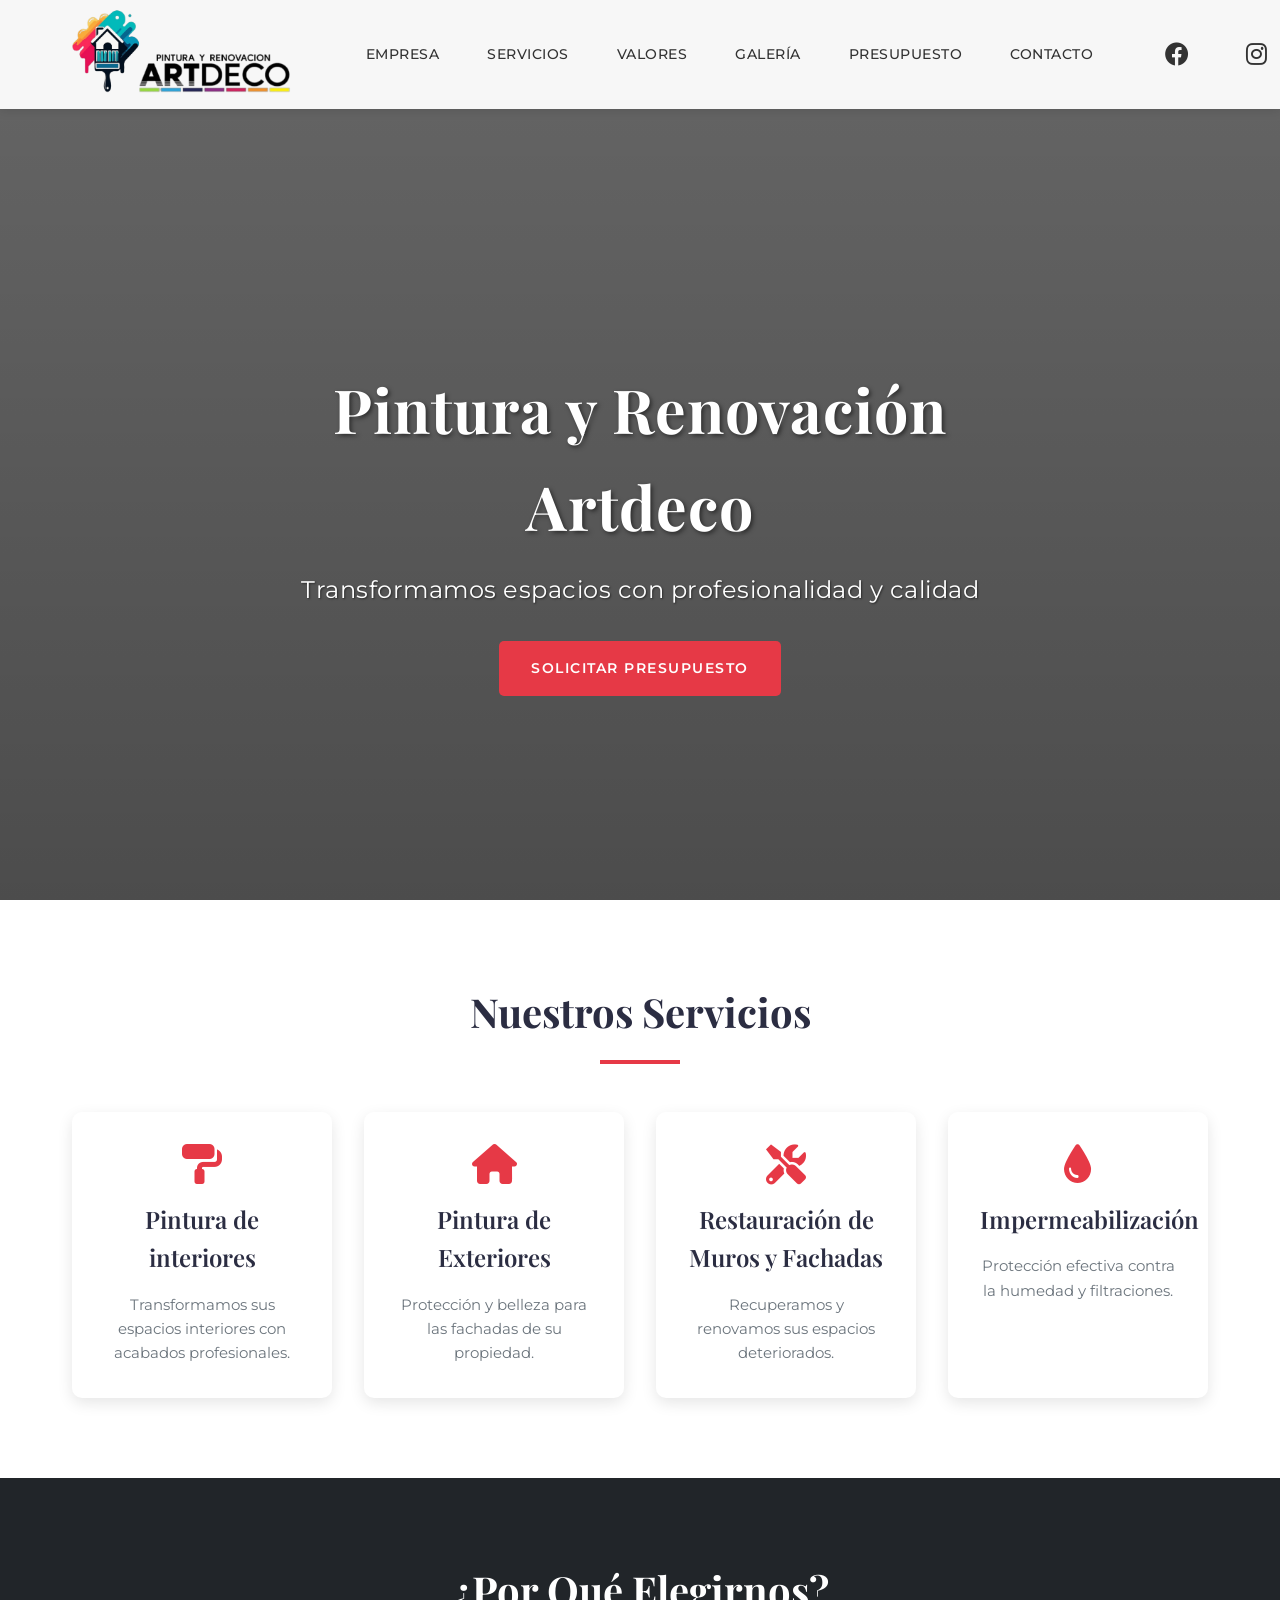
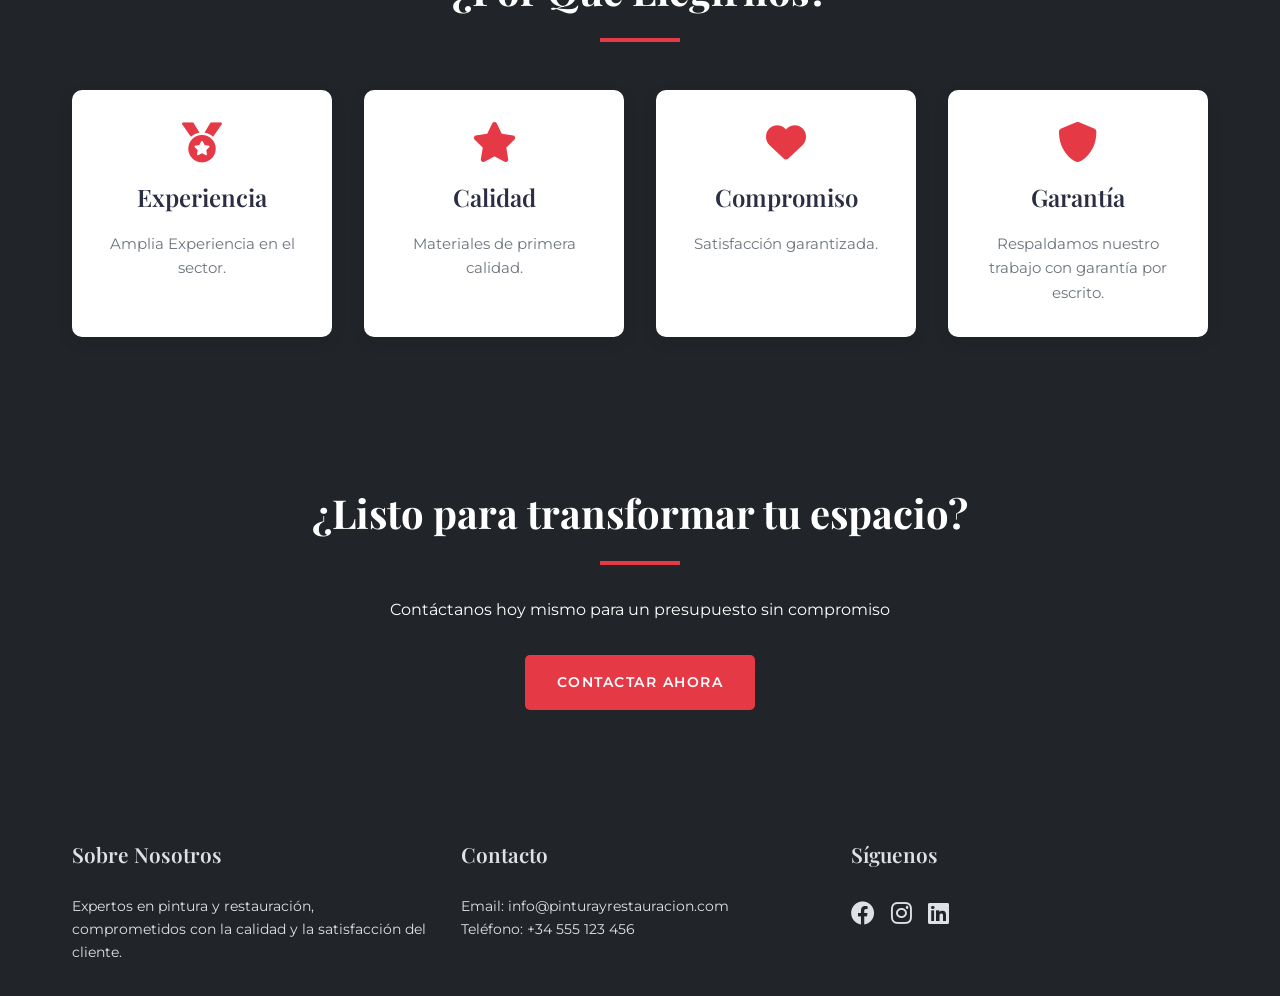
==== public_html/index.html @ fb96f752 "Add files via upload" ====
<!DOCTYPE html>
<html lang="es">
<head>
    <meta charset="UTF-8">
    <meta name="viewport" content="width=device-width, initial-scale=1.0">
    <meta name="description" content="Artdeco Servicios profesionales de pintura y restauración en La Palma. Expertos en pintura interior, exterior y restauración de madera.">
    <title>Pintura y Renovación Artdeco | Principal</title>
    
    <!-- Importación optimizada de fuentes -->
    <style>
        @import url('https://fonts.googleapis.com/css2?family=Montserrat:wght@400;500;600;700&display=swap');
        @import url('https://fonts.googleapis.com/css2?family=Playfair+Display:wght@400;500;600;700&display=swap');
    </style>
    
    <!-- Font Awesome y AOS -->
    <link rel="stylesheet" href="https://cdnjs.cloudflare.com/ajax/libs/font-awesome/6.0.0/css/all.min.css">
    <link href="https://unpkg.com/aos@2.3.1/dist/aos.css" rel="stylesheet">

    <style>
        :root {
            --primary-color: #1a4567;
            --secondary-color: #e63946;
            --accent-color: #2a9d8f;
            --text-light: #ffffff;
            --text-dark: #2b2d42;
            --text-medium: #6c757d;
            --background-light: #f8f9fa;
            --background-dark: #212529;
            --nav-text: #333333;
            --nav-text-hover: #e63946;
            --footer-text: #dee2e6;
            --transition: all 0.3s ease;
            --font-heading: 'Playfair Display', serif;
            --font-body: 'Montserrat', sans-serif;
        }

        * {
            margin: 0;
            padding: 0;
            box-sizing: border-box;
        }

        body {
            font-family: var(--font-body);
            line-height: 1.6;
            color: var(--text-dark);
            overflow-x: hidden;
        }

        /* Header y Navigation */
        .hero {
            position: relative;
            height: 100vh;
            overflow: hidden;
        }

        .hero-video {
            position: absolute;
            top: 0;
            left: 0;
            width: 100%;
            height: 100%;
            z-index: 1;
        }

        .hero-video video {
            width: 100%;
            height: 100%;
            object-fit: cover;
            object-position: center;
            transform: scale(1.02);
        }

        .hero-overlay {
            position: absolute;
            top: 0;
            left: 0;
            width: 100%;
            height: 100%;
            background: linear-gradient(rgba(0, 0, 0, 0.6), rgba(0, 0, 0, 0.7));
            z-index: 2;
        }

        .main-nav {
            position: fixed;
            top: 0;
            left: 0;
            width: 100%;
            z-index: 1000;
            background: rgba(255, 255, 255, 0.95);
            box-shadow: 0 2px 10px rgba(0, 0, 0, 0.1);
            padding: 0.5rem 0;
            backdrop-filter: blur(10px);
            -webkit-backdrop-filter: blur(10px);
            transition: transform 0.3s ease-in-out;
            will-change: transform;
        }

        .nav-hidden {
            transform: translateY(-100%);
        }
        
        .nav-links {
    max-width: 1200px;
    margin: 0 auto;
    display: flex;
    align-items: center;
    justify-content: space-between;
    padding: 0 2rem;
}

        .logo {
            margin-right: 3rem;
        }

        .logo img {
            height: 85px;
            width: auto;
            transition: var(--transition);
        }

        .nav-menu {
    display: flex;
    align-items: center;
    margin: 0 auto; /* Esto centrará el menú */
}

.main-nav .nav-links .nav-social-icons {
    display: flex;
    gap: 1.5rem;
    margin-left: 2rem;
}

.main-nav .nav-links .nav-social-icons a {
    color: var(--nav-text);
    font-size: 24px !important; /* Forzamos el tamaño con !important */
    transition: var(--transition);
    display: flex;
    align-items: center;
    justify-content: center;
    padding: 0.5rem;
}

.main-nav .nav-links .nav-social-icons a i {
    font-size: 24px !important; /* Aplicamos el tamaño directamente al ícono */
}

.main-nav .nav-links .nav-social-icons a:hover {
    color: var(--secondary-color);
    transform: translateY(-2px);
}

        .nav-links a:not(.logo) {
            font-family: var(--font-body);
            color: var(--nav-text);
            text-decoration: none;
            padding: 0.5rem 1rem;
            margin: 0 0.5rem;
            font-weight: 500;
            transition: var(--transition);
            letter-spacing: 0.5px;
            text-transform: uppercase;
            font-size: 0.9rem;
        }

        .nav-links a:not(.logo):hover {
            color: var(--nav-text-hover);
            transform: translateY(-2px);
        }

        /* Hamburger Menu Styles */
        .hamburger {
            display: none;
            cursor: pointer;
            background: none;
            border: none;
            padding: 0.5rem;
            z-index: 1001;
        }

        .hamburger-line {
            display: block;
            width: 25px;
            height: 3px;
            margin: 5px auto;
            background-color: var(--nav-text);
            transition: var(--transition);
        }
        
        /* Hero Content */
        .hero-content {
            position: relative;
            z-index: 3;
            color: var(--text-light);
            text-align: center;
            padding-top: 40vh;
            max-width: 800px;
            margin: 0 auto;
        }
        
        .hero-content h1 {
            font-family: var(--font-heading);
            font-size: 3.8rem;
            margin-bottom: 1rem;
            font-weight: 700;
            text-shadow: 2px 2px 4px rgba(0, 0, 0, 0.5);
            letter-spacing: 1px;
        }

        .hero-content p {
            font-family: var(--font-body);
            font-size: 1.5rem;
            margin-bottom: 2rem;
            text-shadow: 1px 1px 2px rgba(0, 0, 0, 0.5);
            letter-spacing: 0.5px;
            font-weight: 400;
        }

        /* Secciones Generales */
        section {
            padding: 5rem 0;
        }

        .section-container {
            max-width: 1200px;
            margin: 0 auto;
            padding: 0 2rem;
        }

        h2 {
            font-family: var(--font-heading);
            font-size: 2.5rem;
            text-align: center;
            margin-bottom: 3rem;
            color: var(--text-dark);
            position: relative;
        }

        h2::after {
            content: '';
            display: block;
            width: 80px;
            height: 4px;
            background: var(--secondary-color);
            margin: 1rem auto;
        }

        /* Servicios y Cards */
        .servicios-grid {
            display: grid;
            grid-template-columns: repeat(auto-fit, minmax(250px, 1fr));
            gap: 2rem;
            margin: 0 auto;
        }

        .servicio-card {
            background: white;
            padding: 2rem;
            border-radius: 10px;
            box-shadow: 0 5px 15px rgba(0, 0, 0, 0.1);
            transition: var(--transition);
            text-align: center;
        }

        .servicio-card:hover {
            transform: translateY(-5px);
            box-shadow: 0 8px 20px rgba(0, 0, 0, 0.15);
        }
        
        .servicio-card i {
            font-size: 2.5rem;
            color: var(--secondary-color);
            margin-bottom: 1rem;
        }

        .servicio-card h3 {
            font-family: var(--font-heading);
            font-size: 1.5rem;
            margin-bottom: 1rem;
            font-weight: 600;
        }

        .servicio-card p {
            font-family: var(--font-body);
            color: var(--text-medium);
            font-size: 0.95rem;
            line-height: 1.6;
        }

        /* Sección Por Qué Elegirnos */
        .porque-elegirnos {
            background: var(--background-dark);
            padding: 5rem 0;
        }

        .porque-elegirnos h2 {
            color: var(--text-light);
        }

        .porque-elegirnos .servicio-card {
            background: white;
            color: var(--text-dark);
        }

        /* Sección CTA */
        .cta {
            background: var(--background-dark);
            color: var(--text-light);
            padding: 4rem 0;
            text-align: center;
        }

        .cta h2,
        .cta p {
            color: var(--text-light);
            margin-bottom: 2rem;
        }

        /* Botones */
        .btn {
            font-family: var(--font-body);
            display: inline-block;
            padding: 1rem 2rem;
            border-radius: 5px;
            text-decoration: none;
            font-weight: 600;
            transition: var(--transition);
            text-transform: uppercase;
            letter-spacing: 1.5px;
            font-size: 0.9rem;
        }
        
        .btn-primary {
            background: var(--secondary-color);
            color: var(--text-light);
        }

        .btn-primary:hover {
            background: #d62828;
            transform: translateY(-2px);
        }

        /* Footer */
        footer {
            background: var(--background-dark);
            color: var(--footer-text);
            padding: 4rem 0 2rem;
        }

        .footer-grid {
            display: grid;
            grid-template-columns: repeat(auto-fit, minmax(250px, 1fr));
            gap: 2rem;
        }

        footer h3 {
            font-family: var(--font-heading);
            font-size: 1.3rem;
            font-weight: 600;
            margin-bottom: 1.5rem;
        }

        footer p {
            font-family: var(--font-body);
            font-size: 0.9rem;
        }

        .social-icons {
            display: flex;
            gap: 1rem;
        }

        .social-icons a {
            color: var(--footer-text);
            font-size: 1.5rem;
            transition: var(--transition);
        }

        .social-icons a:hover {
            color: var(--secondary-color);
            transform: translateY(-3px);
        }

        /* Media Queries */
        @media (max-width: 768px) {
            .hamburger {
                display: block;
            }




            .nav-links {
                justify-content: space-between;
                padding: 1rem 2rem;
                flex-direction: row;
            }
            
            .nav-menu {
                position: fixed;
                left: -100%;
                top: 85px;
                flex-direction: column;
                background-color: rgba(255, 255, 255, 0.95);
                width: 100%;
                text-align: center;
                transition: var(--transition);
                box-shadow: 0 2px 5px rgba(0, 0, 0, 0.1);
                padding: 1rem 0;
            }

            .nav-menu.active {
                left: 0;
            }

            .logo {
                margin: 0;
            }

            .nav-menu a {
                margin: 0.5rem 0;
                width: 100%;
                text-align: center;
                padding: 0.8rem;
            }

            /* Animación del botón hamburguesa */
            .hamburger.active .hamburger-line:nth-child(2) {
                opacity: 0;
            }

            .hamburger.active .hamburger-line:nth-child(1) {
                transform: translateY(8px) rotate(45deg);
            }

            .hamburger.active .hamburger-line:nth-child(3) {
                transform: translateY(-8px) rotate(-45deg);
            }
            
            .hero-content h1 {
                font-size: 2.8rem;
            }
            
            .hero-content p {
                font-size: 1.2rem;
            }
        }
    </style>
</head>

<body>
    <header class="hero">
            <div class="hero-video">
            <video id="heroVideo" autoplay muted playsinline>
            <source src="https://videos.pexels.com/video-files/8293503/8293503-hd_1920_1080_30fps.mp4" type="video/mp4">
        </video>
    </div>
        
        <div class="hero-overlay"></div>

        <nav class="main-nav">
    <div class="nav-links">
        <a href="/" class="logo">
            <img src="assets/img/logo.png" alt="Logo Pintura y Restauración">
        </a>
        <button class="hamburger">
            <span class="hamburger-line"></span>
            <span class="hamburger-line"></span>
            <span class="hamburger-line"></span>
        </button>
        <div class="nav-menu">
            <a href="empresa.html">Empresa</a>
            <a href="servicios.html">Servicios</a>
            <a href="valores.html">Valores</a>
            <a href="galeria.html">Galería</a>
            <a href="presupuesto.html">Presupuesto</a>
            <a href="contacto.html">Contacto</a>
        </div>
        <!-- Nuevo div para iconos sociales -->
        <div class="nav-social-icons">
            <a href="#"><i class="fab fa-facebook"></i></a>
            <a href="#"><i class="fab fa-instagram"></i></a>
            <a href="#"><i class="fab fa-linkedin"></i></a>
        </div>
    </div>
</nav>
        <div class="hero-content" data-aos="fade-up">
            <h1>Pintura y Renovación Artdeco</h1>
            <p>Transformamos espacios con profesionalidad y calidad</p>
            <a href="presupuesto.html" class="btn btn-primary">Solicitar Presupuesto</a>
        </div>
    </header>
    
    <main>
        <section class="servicios">
            <div class="section-container">
                <h2 data-aos="fade-up">Nuestros Servicios</h2>
                <div class="servicios-grid">
                    <div class="servicio-card" data-aos="fade-up">
                        <i class="fas fa-paint-roller"></i>
                        <h3>Pintura de interiores</h3>
                        <p>Transformamos sus espacios interiores con acabados profesionales.</p>
                    </div>
                    <div class="servicio-card" data-aos="fade-up" data-aos-delay="100">
                        <i class="fas fa-home"></i>
                        <h3>Pintura de Exteriores</h3>
                        <p>Protección y belleza para las fachadas de su propiedad.</p>
                    </div>
                    <div class="servicio-card" data-aos="fade-up" data-aos-delay="200">
                        <i class="fas fa-tools"></i>
                        <h3>Restauración de Muros y Fachadas</h3>
                        <p>Recuperamos y renovamos sus espacios deteriorados.</p>
                    </div>
                    <div class="servicio-card" data-aos="fade-up" data-aos-delay="300">
                        <i class="fas fa-tint"></i>
                        <h3>Impermeabilización</h3>
                        <p>Protección efectiva contra la humedad y filtraciones.</p>
                    </div>
                </div>
            </div>
        </section>

        <section class="porque-elegirnos">
            <div class="section-container">
                <h2 data-aos="fade-up">¿Por Qué Elegirnos?</h2>
                <div class="servicios-grid">
                    <div class="servicio-card" data-aos="fade-up">
                        <i class="fas fa-medal"></i>
                        <h3>Experiencia</h3>
                        <p>Amplia Experiencia en el sector.</p>
                    </div>
                    <div class="servicio-card" data-aos="fade-up" data-aos-delay="100">
                        <i class="fas fa-star"></i>
                        <h3>Calidad</h3>
                        <p>Materiales de primera calidad.</p>
                    </div>
                    <div class="servicio-card" data-aos="fade-up" data-aos-delay="200">
                        <i class="fas fa-heart"></i>
                        <h3>Compromiso</h3>
                        <p>Satisfacción garantizada.</p>
                    </div>
                    <div class="servicio-card" data-aos="fade-up" data-aos-delay="300">
                        <i class="fas fa-shield-alt"></i>
                        <h3>Garantía</h3>
                        <p>Respaldamos nuestro trabajo con garantía por escrito.</p>
                    </div>
                </div>
            </div>
        </section>
        
        <section class="cta">
            <div class="section-container">
                <h2 data-aos="fade-up">¿Listo para transformar tu espacio?</h2>
                <p data-aos="fade-up">Contáctanos hoy mismo para un presupuesto sin compromiso</p>
                <a href="contacto.html" class="btn btn-primary" data-aos="fade-up">Contactar Ahora</a>
            </div>
        </section>
    </main>

    <footer>
        <div class="section-container">
            <div class="footer-grid">
                <div>
                    <h3>Sobre Nosotros</h3>
                    <p>Expertos en pintura y restauración, comprometidos con la calidad y la satisfacción del cliente.</p>
                </div>
                <div>
                    <h3>Contacto</h3>
                    <p>Email: info@pinturayrestauracion.com</p>
                    <p>Teléfono: +34 555 123 456</p>
                </div>
                <div>
                    <h3>Síguenos</h3>
                    <div class="social-icons">
                        <a href="#"><i class="fab fa-facebook"></i></a>
                        <a href="#"><i class="fab fa-instagram"></i></a>
                        <a href="#"><i class="fab fa-linkedin"></i></a>
                    </div>
                </div>
            </div>
        </div>
    </footer>

    <!-- Scripts -->
    <script src="https://unpkg.com/aos@2.3.1/dist/aos.js"></script>
    <script>
        // Inicialización de AOS
        AOS.init({
            duration: 800,
            easing: 'ease',
            once: true
        });

        // Control del menú hamburguesa
        const hamburger = document.querySelector('.hamburger');
        const navMenu = document.querySelector('.nav-menu');

        hamburger.addEventListener('click', () => {
            hamburger.classList.toggle('active');
            navMenu.classList.toggle('active');
        });

        // Control de la barra de navegación al hacer scroll
        let lastScrollTop = 0;
        const nav = document.querySelector('.main-nav');
        const scrollThreshold = 100;

        window.addEventListener('scroll', () => {
            let scrollTop = window.pageYOffset || document.documentElement.scrollTop;
            
            if (scrollTop > lastScrollTop && scrollTop > scrollThreshold) {
                // Scrolling hacia abajo - ocultar nav
                nav.classList.add('nav-hidden');
            } else {
                // Scrolling hacia arriba - mostrar nav
                nav.classList.remove('nav-hidden');
            }
            
            lastScrollTop = scrollTop;
        }, { passive: true });
// Array de URLs de videos
const videoUrls = [
    'https://videos.pexels.com/video-files/8293503/8293503-hd_1920_1080_30fps.mp4',
    'https://videos.pexels.com/video-files/6474367/6474367-uhd_2560_1440_25fps.mp4',
    'https://videos.pexels.com/video-files/6474177/6474177-uhd_2560_1440_25fps.mp4',
    'https://videos.pexels.com/video-files/6474174/6474174-uhd_2560_1440_25fps.mp4',
    'https://videos.pexels.com/video-files/6561655/6561655-uhd_2560_1440_30fps.mp4'
];

let currentVideoIndex = 0;
const heroVideo = document.getElementById('heroVideo');

// Función para cambiar la fuente del video
function changeVideoSource() {
    currentVideoIndex = (currentVideoIndex + 1) % videoUrls.length;
    heroVideo.src = videoUrls[currentVideoIndex];
    heroVideo.play().catch(function(error) {
        console.log("Error reproduciendo el video:", error);
    });
}

// Evento cuando termina el video
heroVideo.addEventListener('ended', changeVideoSource);

// Manejo de errores
heroVideo.addEventListener('error', function(e) {
    console.log("Error en el video:", e);
    // Intentar con el siguiente video si hay un error
    changeVideoSource();
});
    </script>
</body>
</html>
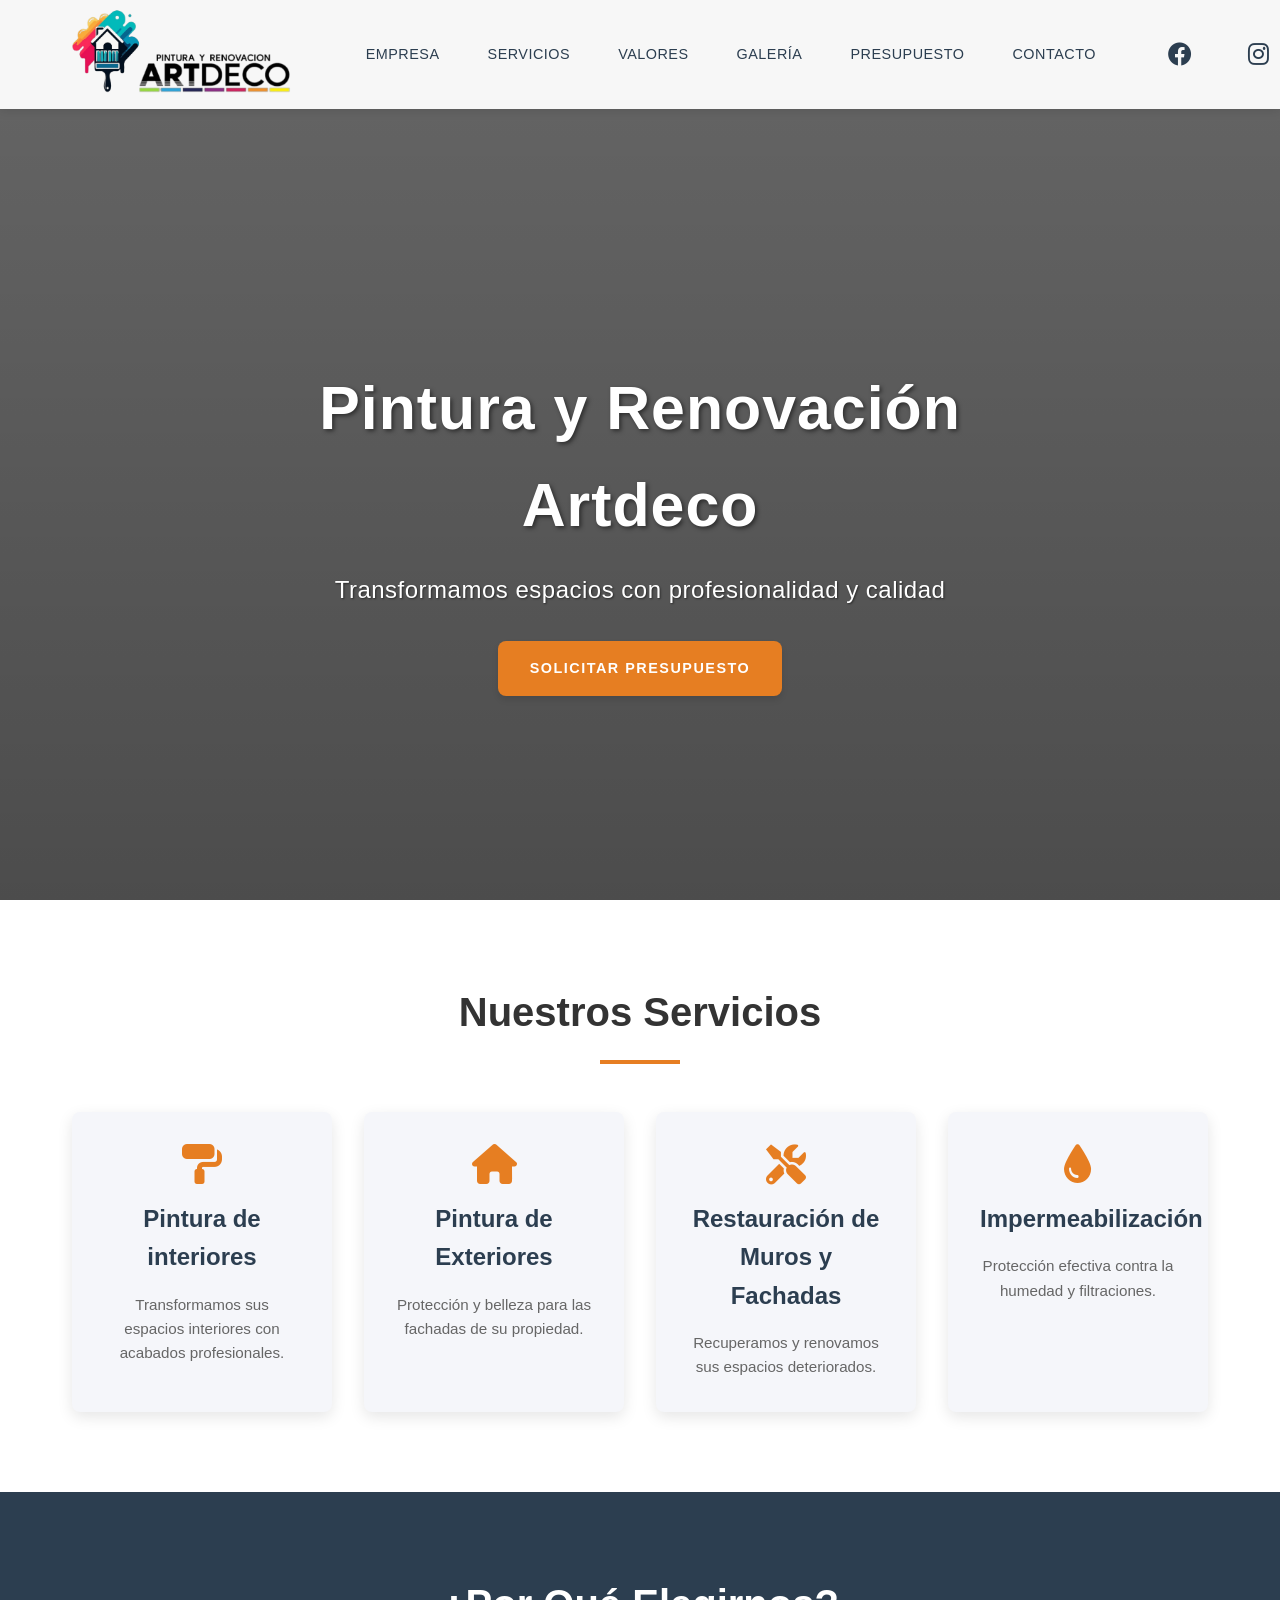
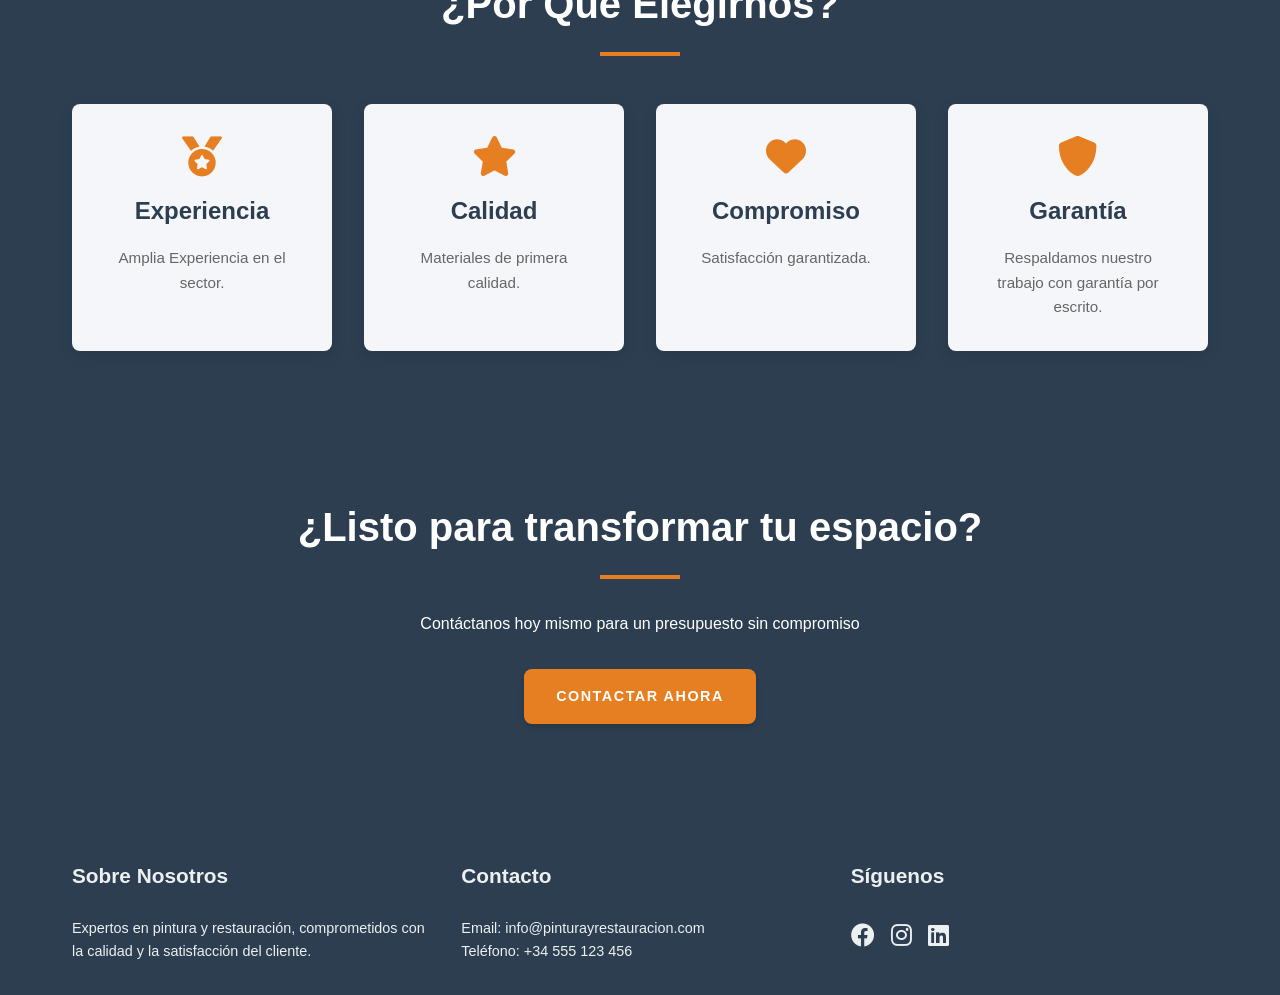
==== commit b812068e: "Add files via upload" ====
--- a/public_html/index.html
+++ b/public_html/index.html
@@ -17,21 +17,55 @@
     <link href="https://unpkg.com/aos@2.3.1/dist/aos.css" rel="stylesheet">
 
     <style>
-        :root {
-            --primary-color: #1a4567;
-            --secondary-color: #e63946;
-            --accent-color: #2a9d8f;
+/* Botón volver arriba */
+.back-to-top {
+    position: fixed;
+    bottom: 30px;
+    right: 30px;
+    background-color: var(--secondary-color);
+    color: var(--text-light);
+    width: 45px;
+    height: 45px;
+    border-radius: 50%;
+    display: flex;
+    align-items: center;
+    justify-content: center;
+    text-decoration: none;
+    box-shadow: 0 2px 8px rgba(0,0,0,0.15);
+    transition: all 0.3s ease;
+    opacity: 0;
+    visibility: hidden;
+    z-index: 1000;
+}
+
+.back-to-top:hover {
+    background-color: #d35400;
+    transform: translateY(-3px);
+    box-shadow: 0 4px 12px rgba(0,0,0,0.25);
+}
+
+.back-to-top.visible {
+    opacity: 1;
+    visibility: visible;
+}
+    </style>
+    <style>
+    
+            :root {
+            --primary-color: #2c3e50;      /* Azul oscuro */
+            --secondary-color: #e67e22;    /* Naranja */
+            --accent-color: #3498db;       /* Azul claro */
             --text-light: #ffffff;
-            --text-dark: #2b2d42;
-            --text-medium: #6c757d;
-            --background-light: #f8f9fa;
-            --background-dark: #212529;
-            --nav-text: #333333;
-            --nav-text-hover: #e63946;
-            --footer-text: #dee2e6;
+            --text-dark: #333333;
+            --text-medium: #666666;
+            --background-light: #f5f6fa;
+            --background-dark: #2c3e50;    /* Mismo que primary-color */
+            --nav-text: #2c3e50;          /* Mismo que primary-color */
+            --nav-text-hover: #e67e22;    /* Mismo que secondary-color */
+            --footer-text: #ecf0f1;
             --transition: all 0.3s ease;
-            --font-heading: 'Playfair Display', serif;
-            --font-body: 'Montserrat', sans-serif;
+            --font-heading: 'Helvetica Neue', Arial, sans-serif;
+            --font-body: 'Arial', sans-serif;
         }
 
         * {
@@ -81,21 +115,19 @@
             z-index: 2;
         }
 
-        .main-nav {
-            position: fixed;
-            top: 0;
-            left: 0;
-            width: 100%;
-            z-index: 1000;
-            background: rgba(255, 255, 255, 0.95);
-            box-shadow: 0 2px 10px rgba(0, 0, 0, 0.1);
-            padding: 0.5rem 0;
-            backdrop-filter: blur(10px);
-            -webkit-backdrop-filter: blur(10px);
-            transition: transform 0.3s ease-in-out;
-            will-change: transform;
-        }
-
+        /* Header y Navigation */
+.main-nav {
+    position: fixed;
+    top: 0;
+    left: 0;
+    width: 100%;
+    z-index: 1000;
+    background: rgba(255, 255, 255, 0.95);
+    box-shadow: 0 2px 10px rgba(0, 0, 0, 0.1);
+    padding: 0.5rem 0;
+    backdrop-filter: blur(10px);
+    -webkit-backdrop-filter: blur(10px);
+}
         .nav-hidden {
             transform: translateY(-100%);
         }
@@ -150,23 +182,23 @@
     transform: translateY(-2px);
 }
 
-        .nav-links a:not(.logo) {
-            font-family: var(--font-body);
-            color: var(--nav-text);
-            text-decoration: none;
-            padding: 0.5rem 1rem;
-            margin: 0 0.5rem;
-            font-weight: 500;
-            transition: var(--transition);
-            letter-spacing: 0.5px;
-            text-transform: uppercase;
-            font-size: 0.9rem;
-        }
-
-        .nav-links a:not(.logo):hover {
-            color: var(--nav-text-hover);
-            transform: translateY(-2px);
-        }
+       .nav-links a:not(.logo) {
+    font-family: var(--font-body);
+    color: var(--nav-text);
+    text-decoration: none;
+    padding: 0.5rem 1rem;
+    margin: 0 0.5rem;
+    font-weight: 500;
+    transition: var(--transition);
+    letter-spacing: 0.5px;
+    text-transform: uppercase;
+    font-size: 0.9rem;
+}
+
+.nav-links a:not(.logo):hover {
+    color: var(--nav-text-hover);
+    transform: translateY(-2px);
+}
 
         /* Hamburger Menu Styles */
         .hamburger {
@@ -253,54 +285,54 @@
             margin: 0 auto;
         }
 
-        .servicio-card {
-            background: white;
-            padding: 2rem;
-            border-radius: 10px;
-            box-shadow: 0 5px 15px rgba(0, 0, 0, 0.1);
-            transition: var(--transition);
-            text-align: center;
-        }
-
-        .servicio-card:hover {
-            transform: translateY(-5px);
-            box-shadow: 0 8px 20px rgba(0, 0, 0, 0.15);
-        }
-        
-        .servicio-card i {
-            font-size: 2.5rem;
-            color: var(--secondary-color);
-            margin-bottom: 1rem;
-        }
-
-        .servicio-card h3 {
-            font-family: var(--font-heading);
-            font-size: 1.5rem;
-            margin-bottom: 1rem;
-            font-weight: 600;
-        }
-
-        .servicio-card p {
-            font-family: var(--font-body);
-            color: var(--text-medium);
-            font-size: 0.95rem;
-            line-height: 1.6;
-        }
-
-        /* Sección Por Qué Elegirnos */
-        .porque-elegirnos {
-            background: var(--background-dark);
-            padding: 5rem 0;
-        }
-
-        .porque-elegirnos h2 {
-            color: var(--text-light);
-        }
-
-        .porque-elegirnos .servicio-card {
-            background: white;
-            color: var(--text-dark);
-        }
+      /* Servicios y Cards */
+.servicio-card {
+    background: var(--background-light);
+    padding: 2rem;
+    border-radius: 8px;
+    box-shadow: 0 5px 15px rgba(0, 0, 0, 0.1);
+    transition: var(--transition);
+    text-align: center;
+}
+
+.servicio-card:hover {
+    transform: translateY(-5px);
+    box-shadow: 0 8px 20px rgba(0, 0, 0, 0.15);
+}
+
+.servicio-card i {
+    font-size: 2.5rem;
+    color: var(--secondary-color);
+    margin-bottom: 1rem;
+}
+
+.servicio-card h3 {
+    color: var(--primary-color);
+    font-size: 1.5rem;
+    margin-bottom: 1rem;
+    font-weight: 600;
+}
+
+.servicio-card p {
+    color: var(--text-medium);
+    font-size: 0.95rem;
+    line-height: 1.6;
+}
+
+/* Sección Por Qué Elegirnos */
+.porque-elegirnos {
+    background: var(--background-dark);
+    padding: 5rem 0;
+}
+
+.porque-elegirnos h2 {
+    color: var(--text-light);
+}
+
+.porque-elegirnos .servicio-card {
+    background: var(--background-light);
+    color: var(--text-dark);
+}
 
         /* Sección CTA */
         .cta {
@@ -316,29 +348,80 @@
             margin-bottom: 2rem;
         }
 
-        /* Botones */
-        .btn {
-            font-family: var(--font-body);
-            display: inline-block;
-            padding: 1rem 2rem;
-            border-radius: 5px;
-            text-decoration: none;
-            font-weight: 600;
-            transition: var(--transition);
-            text-transform: uppercase;
-            letter-spacing: 1.5px;
-            font-size: 0.9rem;
-        }
-        
-        .btn-primary {
-            background: var(--secondary-color);
-            color: var(--text-light);
-        }
-
-        .btn-primary:hover {
-            background: #d62828;
-            transform: translateY(-2px);
-        }
+     /* Botones */
+.btn {
+    font-family: var(--font-body);
+    display: inline-block;
+    padding: 1rem 2rem;
+    border-radius: 8px;
+    text-decoration: none;
+    font-weight: 600;
+    transition: all 0.3s cubic-bezier(0.4, 0, 0.2, 1);
+    text-transform: uppercase;
+    letter-spacing: 1.5px;
+    font-size: 0.9rem;
+    cursor: pointer;
+    border: none;
+    position: relative;
+    overflow: hidden;
+    z-index: 1;
+    box-shadow: 0 4px 6px rgba(0, 0, 0, 0.1);
+}
+
+.btn::after {
+    content: '';
+    position: absolute;
+    bottom: 0;
+    left: 0;
+    width: 100%;
+    height: 100%;
+    background-color: rgba(255, 255, 255, 0.2);
+    transform: scaleX(0);
+    transform-origin: right;
+    transition: transform 0.3s ease-out;
+    z-index: -1;
+}
+
+.btn:hover::after {
+    transform: scaleX(1);
+    transform-origin: left;
+}
+
+.btn-primary {
+    background-color: var(--secondary-color);
+    color: var(--text-light);
+}
+
+.btn-primary:hover {
+    background-color: #d62828;
+    transform: translateY(-5px);
+    box-shadow: 0 8px 15px rgba(230, 57, 70, 0.3);
+}
+
+.btn-primary:active {
+    transform: translateY(-2px);
+    box-shadow: 0 5px 10px rgba(230, 57, 70, 0.2);
+}
+
+/* Asegurarnos de que los botones en el hero y CTA tengan el mismo comportamiento */
+.hero-content .btn-primary,
+.cta .btn-primary {
+    background-color: var(--secondary-color);
+    color: var(--text-light);
+    box-shadow: 0 4px 6px rgba(0, 0, 0, 0.1);
+}
+
+.hero-content .btn-primary:hover,
+.cta .btn-primary:hover {
+    transform: translateY(-5px);
+    box-shadow: 0 8px 15px rgba(230, 57, 70, 0.3);
+}
+
+.hero-content .btn-primary:active,
+.cta .btn-primary:active {
+    transform: translateY(-2px);
+    box-shadow: 0 5px 10px rgba(230, 57, 70, 0.2);
+}
 
         /* Footer */
         footer {
@@ -552,7 +635,7 @@
             <div class="section-container">
                 <h2 data-aos="fade-up">¿Listo para transformar tu espacio?</h2>
                 <p data-aos="fade-up">Contáctanos hoy mismo para un presupuesto sin compromiso</p>
-                <a href="contacto.html" class="btn btn-primary" data-aos="fade-up">Contactar Ahora</a>
+                <a href="contacto.html" class="btn btn-primary">Contactar Ahora</a>
             </div>
         </section>
     </main>
@@ -580,6 +663,11 @@
             </div>
         </div>
     </footer>
+    
+                <!-- Botón flotante para volver arriba -->
+            <a href="#" class="back-to-top" aria-label="Volver arriba">
+            <i class="fas fa-arrow-up"></i>
+        </a>
 
     <!-- Scripts -->
     <script src="https://unpkg.com/aos@2.3.1/dist/aos.js"></script>
@@ -649,5 +737,44 @@
     changeVideoSource();
 });
     </script>
+    <!-- Script para el botón de volver arriba -->
+<script>
+function handleBackToTop() {
+    const backToTop = document.querySelector('.back-to-top');
+    const scrollTrigger = 300;
+
+    window.addEventListener('scroll', () => {
+        if (window.scrollY > scrollTrigger) {
+            backToTop.classList.add('visible');
+        } else {
+            backToTop.classList.remove('visible');
+        }
+    });
+
+    backToTop.addEventListener('click', (e) => {
+        e.preventDefault();
+        window.scrollTo({
+            top: 0,
+            behavior: 'smooth'
+        });
+    });
+}
+
+document.addEventListener('DOMContentLoaded', () => {
+    handleBackToTop();
+});
+</script>
+<script>
+// Mejorar la interacción táctil de los botones
+document.querySelectorAll('.btn').forEach(button => {
+    button.addEventListener('touchstart', function() {
+        this.classList.add('active');
+    }, {passive: true});
+    
+    button.addEventListener('touchend', function() {
+        this.classList.remove('active');
+    }, {passive: true});
+});
+</script>
 </body>
 </html>
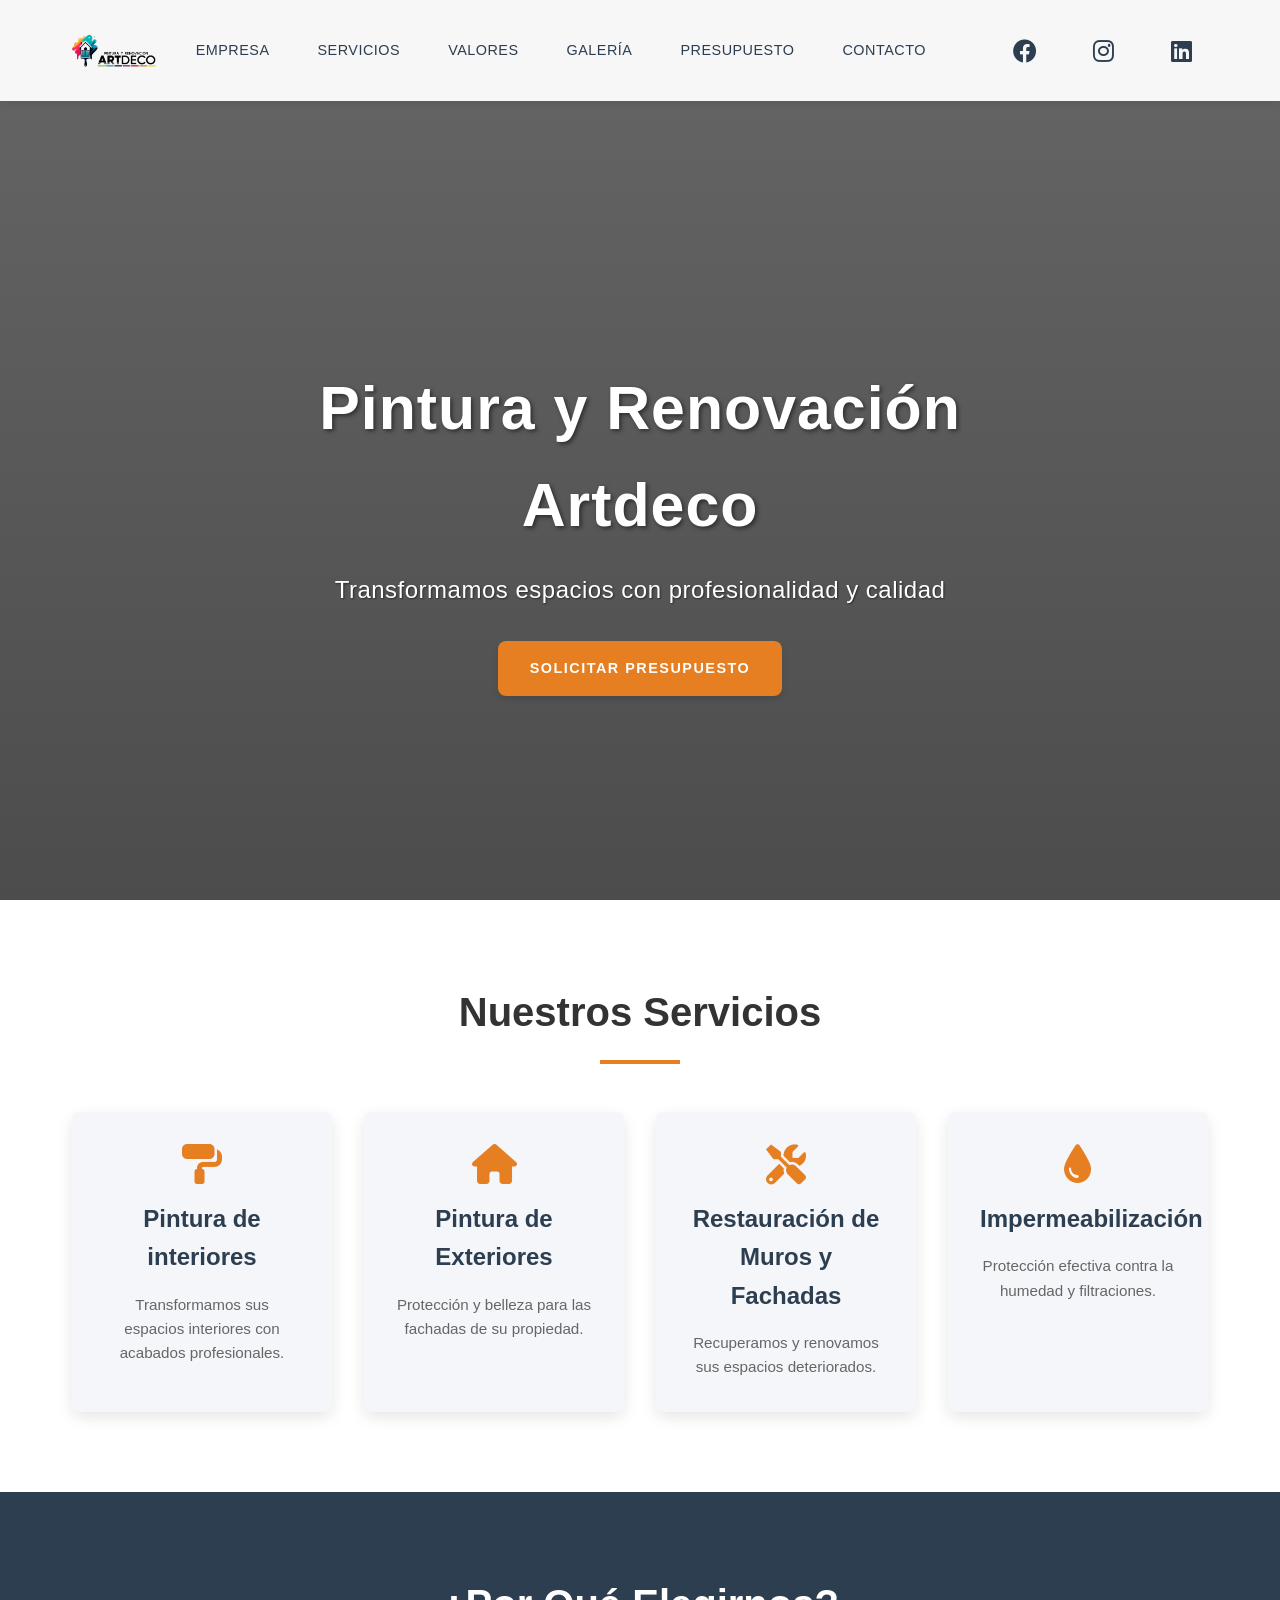
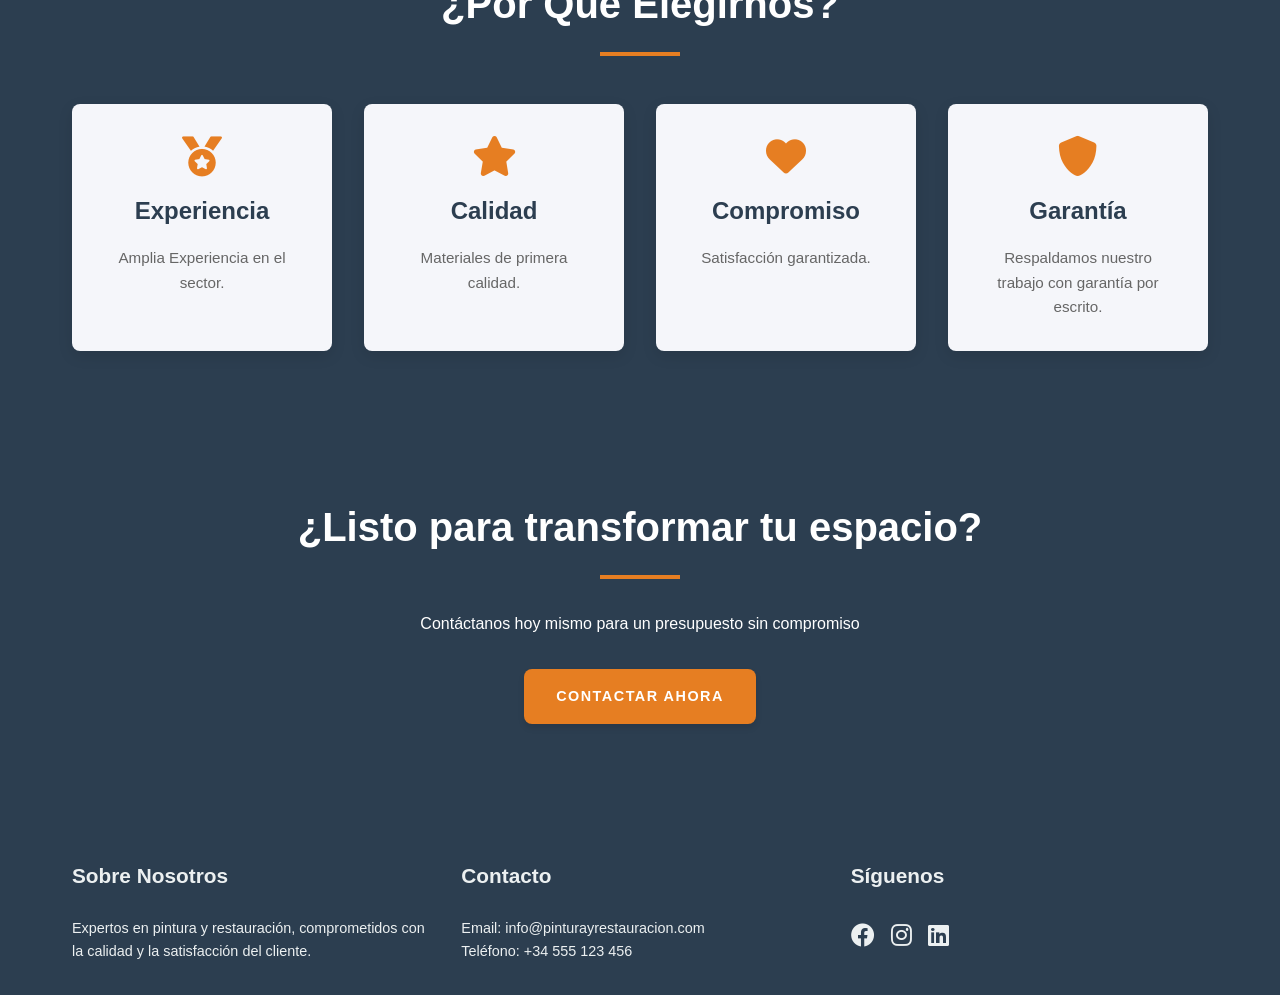
==== commit 766750ff: "Add files via upload" ====
--- a/public_html/index.html
+++ b/public_html/index.html
@@ -151,6 +151,61 @@
             transition: var(--transition);
         }
 
+/* Contenedor principal que albergará tanto el logo como el video */
+.logo-container {
+    position: relative;
+    width: 85px;  /* Mismo ancho que tu logo actual */
+    height: 85px; /* Mismo alto que tu logo actual */
+    z-index: 1001;
+}
+
+/* Estilos para el logo */
+.logo {
+    position: absolute;
+    top: 0;
+    left: 0;
+    width: 100%;
+    height: 100%;
+    display: block;
+    opacity: 1;
+    transition: opacity 0.3s ease;
+}
+
+.logo img {
+    width: 100%;
+    height: 100%;
+    object-fit: contain;
+}
+
+/* Estilos para el contenedor del video */
+.logo-video-container {
+    position: absolute;
+    top: 0;
+    left: 0;
+    width: 100%;
+    height: 100%;
+    opacity: 0;
+    visibility: hidden;
+    transition: all 0.3s ease;
+}
+
+/* Estilos para el video */
+.logo-video-container video {
+    width: 100%;
+    height: 100%;
+    object-fit: contain;
+}
+
+/* Clases para manejar la visibilidad */
+.logo-video-container.active {
+    opacity: 1;
+    visibility: visible;
+}
+
+.logo.hidden {
+    opacity: 0;
+}
+
         .nav-menu {
     display: flex;
     align-items: center;
@@ -543,9 +598,22 @@
 
         <nav class="main-nav">
     <div class="nav-links">
-        <a href="/" class="logo">
-            <img src="assets/img/logo.png" alt="Logo Pintura y Restauración">
-        </a>
+<!-- Contenedor para el logo y el video -->
+<div class="logo-container">
+    <!-- Logo original -->
+    <a href="/" class="logo" id="mainLogo">
+        <img src="assets/img/logo.png" alt="Logo Pintura y Restauración">
+    </a>
+    <!-- Contenedor del video -->
+    <div class="logo-video-container" id="logoVideoContainer">
+        <video id="logoVideo" 
+               muted 
+               playsinline
+               preload="auto">
+            <source src="assets/videos/logo-animation.mp4" type="video/mp4">
+        </video>
+    </div>
+</div>
         <button class="hamburger">
             <span class="hamburger-line"></span>
             <span class="hamburger-line"></span>
@@ -632,12 +700,12 @@
         </section>
         
         <section class="cta">
-            <div class="section-container">
-                <h2 data-aos="fade-up">¿Listo para transformar tu espacio?</h2>
-                <p data-aos="fade-up">Contáctanos hoy mismo para un presupuesto sin compromiso</p>
-                <a href="contacto.html" class="btn btn-primary">Contactar Ahora</a>
-            </div>
-        </section>
+    <div class="section-container">
+        <h2 data-aos="fade-up">¿Listo para transformar tu espacio?</h2>
+        <p data-aos="fade-up" data-aos-delay="200">Contáctanos hoy mismo para un presupuesto sin compromiso</p>
+        <a href="contacto.html" class="btn btn-primary" data-aos="fade-up" data-aos-delay="400">Contactar Ahora</a>
+    </div>
+</section>
     </main>
 
     <footer>
@@ -776,5 +844,98 @@
     }, {passive: true});
 });
 </script>
+
+<!-- Script para la animación del logo -->
+<script>
+document.addEventListener('DOMContentLoaded', function() {
+    // Obtener todos los elementos necesarios
+    const logoContainer = document.querySelector('.logo-container');
+    const logo = document.getElementById('mainLogo');
+    const videoContainer = document.getElementById('logoVideoContainer');
+    const video = document.getElementById('logoVideo');
+    
+    // Verificar que todos los elementos existan
+    if (!logoContainer || !logo || !videoContainer || !video) {
+        console.error('No se encontraron todos los elementos necesarios');
+        return;
+    }
+
+    console.log('Elementos inicializados correctamente');
+    
+    let isVideoPlaying = false;
+    let mouseStillOverLogo = false;
+
+    // Función para mostrar el video
+    function showVideo() {
+        console.log('Mouse enter - Intentando mostrar video');
+        if (!isVideoPlaying) {
+            isVideoPlaying = true;
+            mouseStillOverLogo = true;
+            logo.classList.add('hidden');
+            videoContainer.classList.add('active');
+            
+            video.currentTime = 0;
+            
+            const playPromise = video.play();
+            if (playPromise !== undefined) {
+                playPromise
+                    .then(() => console.log('Video comenzó a reproducirse'))
+                    .catch(error => {
+                        console.error('Error reproduciendo el video:', error);
+                        resetToLogo();
+                    });
+            }
+        }
+    }
+
+    // Función para ocultar el video
+    function hideVideo() {
+        console.log('Mouse leave - Preparando para ocultar video');
+        mouseStillOverLogo = false;
+        
+        if (isVideoPlaying) {
+            setTimeout(() => {
+                if (!mouseStillOverLogo) {
+                    resetToLogo();
+                }
+            }, 300);
+        }
+    }
+
+    // Función para volver al logo original
+    function resetToLogo() {
+        console.log('Reseteando a logo original');
+        logo.classList.remove('hidden');
+        videoContainer.classList.remove('active');
+        isVideoPlaying = false;
+        video.pause();
+    }
+
+    // Evento cuando termina el video
+    video.addEventListener('ended', () => {
+        console.log('Video terminado');
+        if (!mouseStillOverLogo) {
+            resetToLogo();
+        } else {
+            video.currentTime = 0;
+            video.play().catch(err => console.log('Error reproduciendo video:', err));
+        }
+    });
+
+    // Eventos del mouse
+    logoContainer.addEventListener('mouseenter', showVideo);
+    logoContainer.addEventListener('mouseleave', hideVideo);
+
+    // Verificación de carga del video
+    video.addEventListener('loadeddata', () => {
+        console.log('Video cargado correctamente');
+    });
+
+    video.addEventListener('error', (e) => {
+        console.error('Error cargando el video:', e);
+    });
+});
+</script>
+
 </body>
 </html>
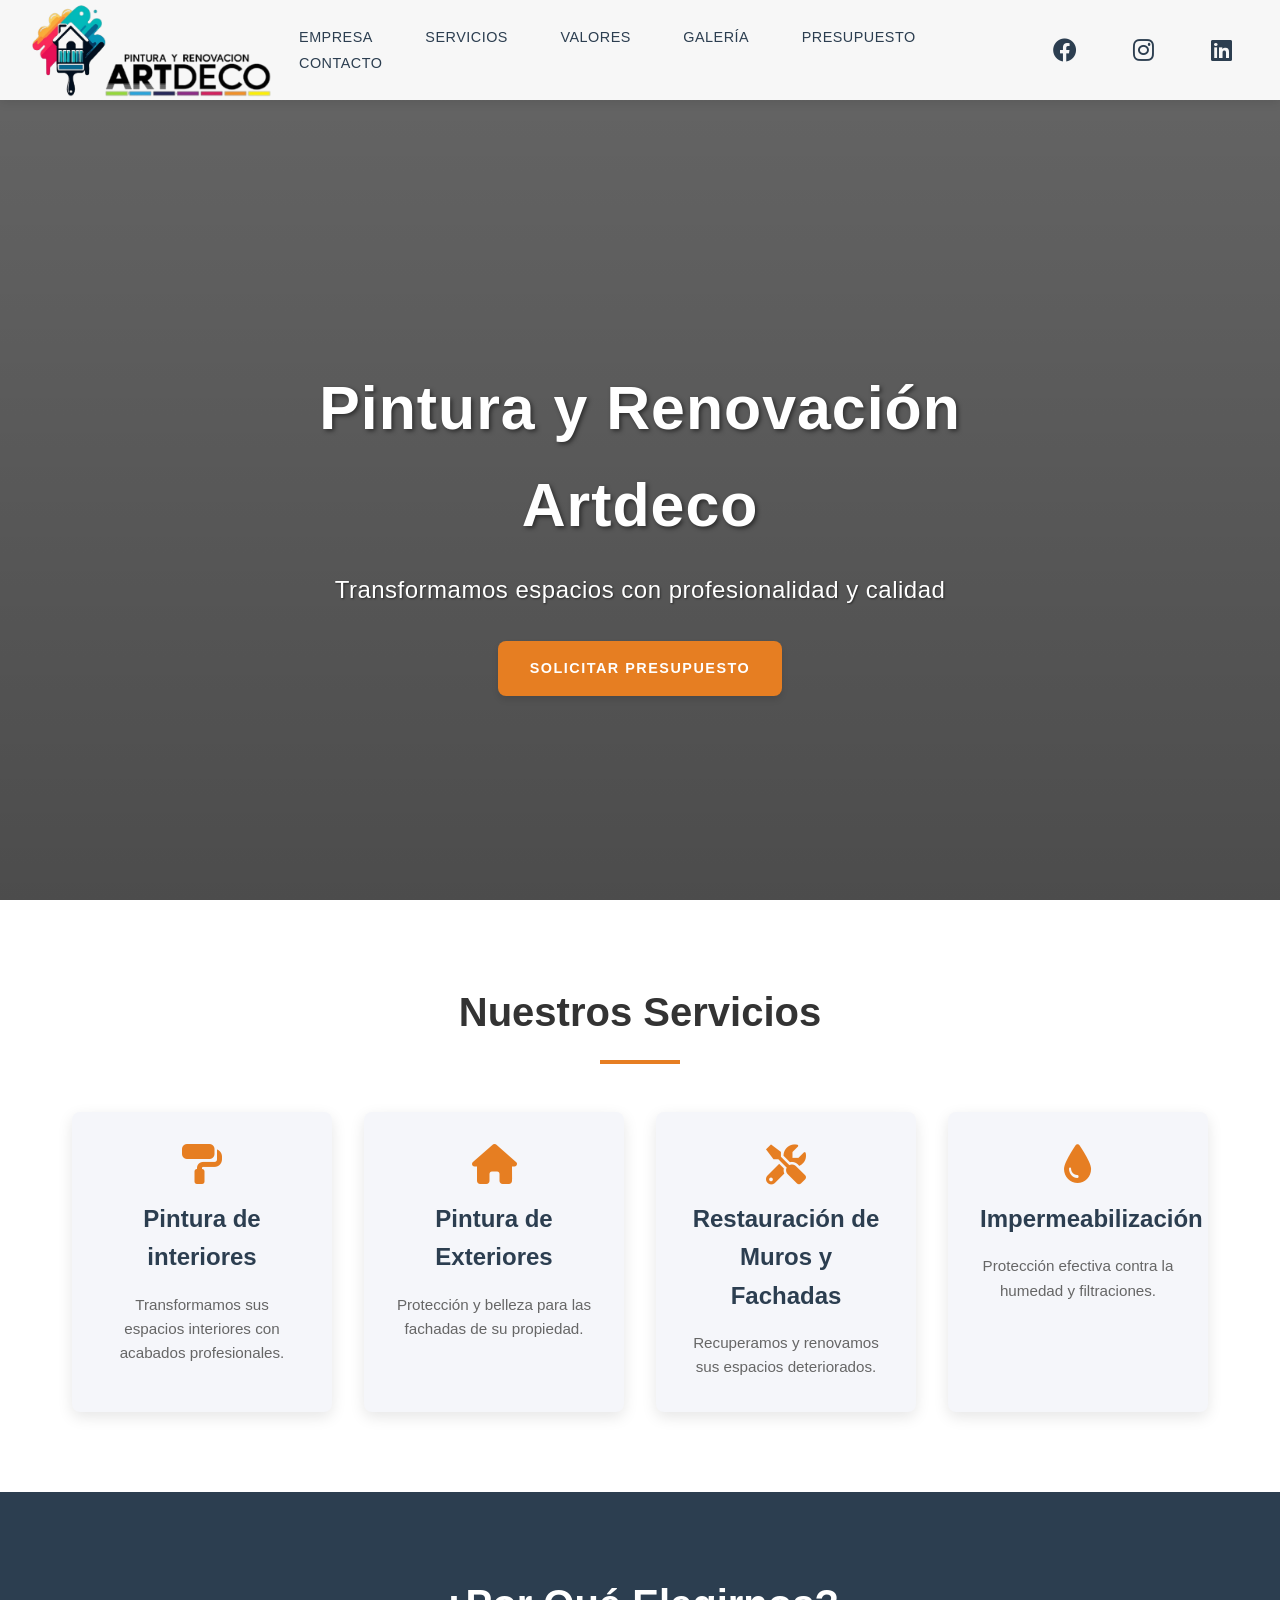
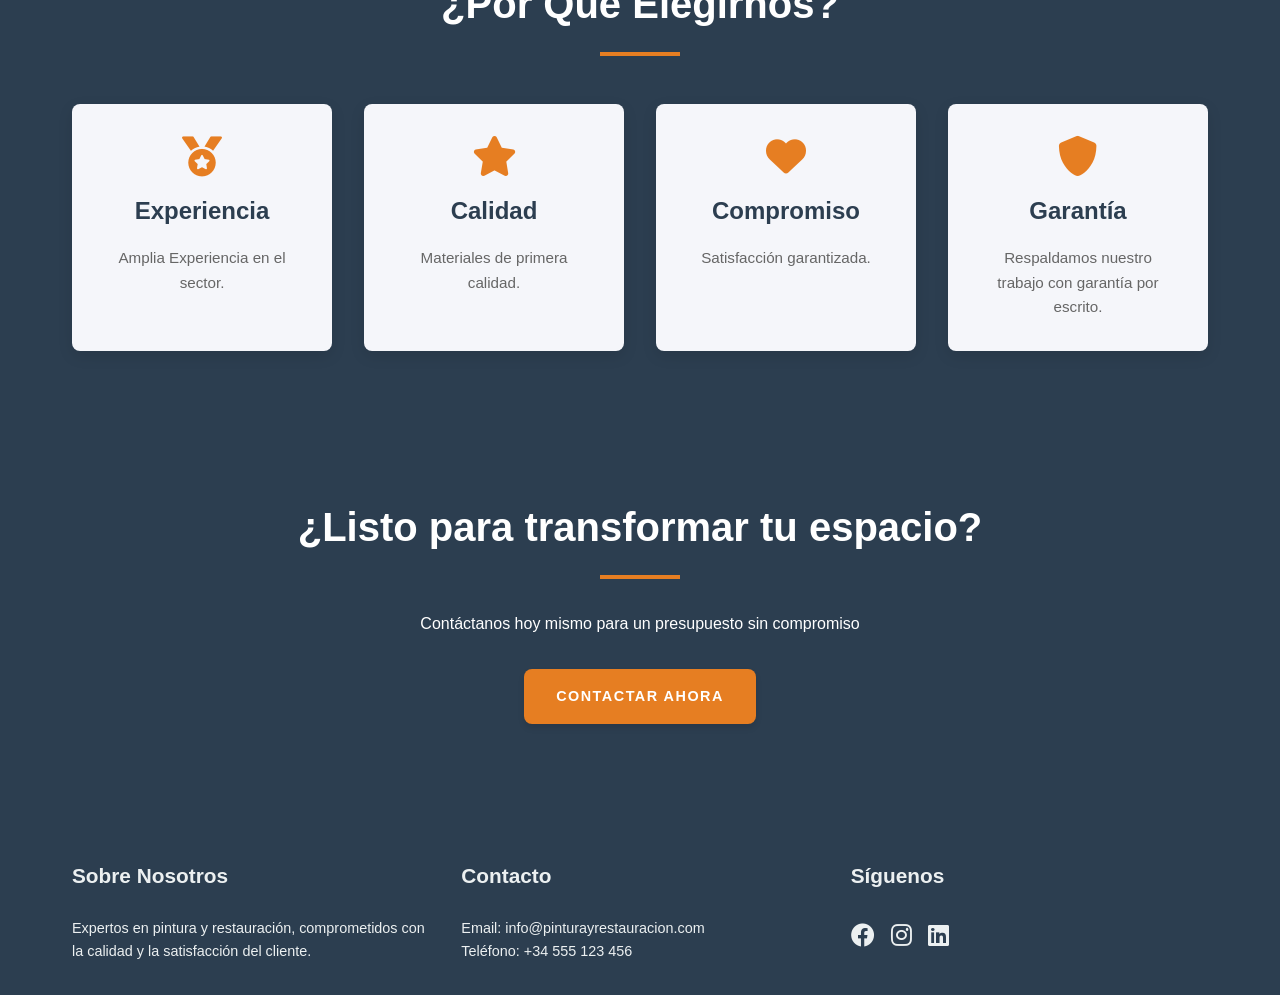
==== commit e4a1583d: "Add files via upload" ====
--- a/public_html/index.html
+++ b/public_html/index.html
@@ -17,41 +17,39 @@
     <link href="https://unpkg.com/aos@2.3.1/dist/aos.css" rel="stylesheet">
 
     <style>
-/* Botón volver arriba */
-.back-to-top {
-    position: fixed;
-    bottom: 30px;
-    right: 30px;
-    background-color: var(--secondary-color);
-    color: var(--text-light);
-    width: 45px;
-    height: 45px;
-    border-radius: 50%;
-    display: flex;
-    align-items: center;
-    justify-content: center;
-    text-decoration: none;
-    box-shadow: 0 2px 8px rgba(0,0,0,0.15);
-    transition: all 0.3s ease;
-    opacity: 0;
-    visibility: hidden;
-    z-index: 1000;
-}
-
-.back-to-top:hover {
-    background-color: #d35400;
-    transform: translateY(-3px);
-    box-shadow: 0 4px 12px rgba(0,0,0,0.25);
-}
-
-.back-to-top.visible {
-    opacity: 1;
-    visibility: visible;
-}
-    </style>
-    <style>
-    
-            :root {
+        /* Botón volver arriba */
+        .back-to-top {
+            position: fixed;
+            bottom: 30px;
+            right: 30px;
+            background-color: var(--secondary-color);
+            color: var(--text-light);
+            width: 45px;
+            height: 45px;
+            border-radius: 50%;
+            display: flex;
+            align-items: center;
+            justify-content: center;
+            text-decoration: none;
+            box-shadow: 0 2px 8px rgba(0,0,0,0.15);
+            transition: all 0.3s ease;
+            opacity: 0;
+            visibility: hidden;
+            z-index: 1000;
+        }
+
+        .back-to-top:hover {
+            background-color: #d35400;
+            transform: translateY(-3px);
+            box-shadow: 0 4px 12px rgba(0,0,0,0.25);
+        }
+
+        .back-to-top.visible {
+            opacity: 1;
+            visibility: visible;
+        }
+
+        :root {
             --primary-color: #2c3e50;      /* Azul oscuro */
             --secondary-color: #e67e22;    /* Naranja */
             --accent-color: #3498db;       /* Azul claro */
@@ -115,145 +113,104 @@
             z-index: 2;
         }
 
-        /* Header y Navigation */
-.main-nav {
-    position: fixed;
-    top: 0;
-    left: 0;
-    width: 100%;
-    z-index: 1000;
-    background: rgba(255, 255, 255, 0.95);
-    box-shadow: 0 2px 10px rgba(0, 0, 0, 0.1);
-    padding: 0.5rem 0;
-    backdrop-filter: blur(10px);
-    -webkit-backdrop-filter: blur(10px);
-}
+        .main-nav {
+            position: fixed;
+            top: 0;
+            left: 0;
+            width: 100%;
+            z-index: 1000;
+            background: rgba(255, 255, 255, 0.95);
+            box-shadow: 0 2px 10px rgba(0, 0, 0, 0.1);
+            padding: 0.25rem 0; /* Reducir el tamaño de la barra de navegación */
+            display: flex;
+            align-items: center;
+            justify-content: space-between;
+            padding: 0 2rem;
+        }
+
         .nav-hidden {
-            transform: translateY(-100%);
-        }
-        
+            transform: translateY(-100%); /* Ocultar completamente la barra de navegación */
+        }
+
+        .logo-container {
+            display: flex;
+            align-items: center;
+            height: 100px; /* Ajuste del tamaño del logo y video */
+        }
+
+        .logo, .logo-video-container {
+            height: 100%; /* Reducir los márgenes sin alterar el tamaño del logo y video */
+            width: auto;
+            position: relative;
+        }
+
+        .logo img, .logo-video-container video {
+            height: 100%;
+            width: 100%;
+            object-fit: contain;
+        }
+
+        .logo-video-container {
+            display: none;
+        }
+
+        .logo-video-container.active {
+            display: block;
+        }
+
+        .logo.hidden {
+            display: none;
+        }
+
         .nav-links {
-    max-width: 1200px;
-    margin: 0 auto;
-    display: flex;
-    align-items: center;
-    justify-content: space-between;
-    padding: 0 2rem;
-}
-
-        .logo {
-            margin-right: 3rem;
-        }
-
-        .logo img {
-            height: 85px;
-            width: auto;
+            display: flex;
+            align-items: center;
+            flex-grow: 1;
+            justify-content: flex-end;
+        }
+
+        .main-nav .nav-links .nav-social-icons {
+            display: flex;
+            gap: 1.5rem;
+            margin-left: 2rem;
+        }
+
+        .main-nav .nav-links .nav-social-icons a {
+            color: var(--nav-text);
+            font-size: 24px !important;
             transition: var(--transition);
-        }
-
-/* Contenedor principal que albergará tanto el logo como el video */
-.logo-container {
-    position: relative;
-    width: 85px;  /* Mismo ancho que tu logo actual */
-    height: 85px; /* Mismo alto que tu logo actual */
-    z-index: 1001;
-}
-
-/* Estilos para el logo */
-.logo {
-    position: absolute;
-    top: 0;
-    left: 0;
-    width: 100%;
-    height: 100%;
-    display: block;
-    opacity: 1;
-    transition: opacity 0.3s ease;
-}
-
-.logo img {
-    width: 100%;
-    height: 100%;
-    object-fit: contain;
-}
-
-/* Estilos para el contenedor del video */
-.logo-video-container {
-    position: absolute;
-    top: 0;
-    left: 0;
-    width: 100%;
-    height: 100%;
-    opacity: 0;
-    visibility: hidden;
-    transition: all 0.3s ease;
-}
-
-/* Estilos para el video */
-.logo-video-container video {
-    width: 100%;
-    height: 100%;
-    object-fit: contain;
-}
-
-/* Clases para manejar la visibilidad */
-.logo-video-container.active {
-    opacity: 1;
-    visibility: visible;
-}
-
-.logo.hidden {
-    opacity: 0;
-}
-
-        .nav-menu {
-    display: flex;
-    align-items: center;
-    margin: 0 auto; /* Esto centrará el menú */
-}
-
-.main-nav .nav-links .nav-social-icons {
-    display: flex;
-    gap: 1.5rem;
-    margin-left: 2rem;
-}
-
-.main-nav .nav-links .nav-social-icons a {
-    color: var(--nav-text);
-    font-size: 24px !important; /* Forzamos el tamaño con !important */
-    transition: var(--transition);
-    display: flex;
-    align-items: center;
-    justify-content: center;
-    padding: 0.5rem;
-}
-
-.main-nav .nav-links .nav-social-icons a i {
-    font-size: 24px !important; /* Aplicamos el tamaño directamente al ícono */
-}
-
-.main-nav .nav-links .nav-social-icons a:hover {
-    color: var(--secondary-color);
-    transform: translateY(-2px);
-}
-
-       .nav-links a:not(.logo) {
-    font-family: var(--font-body);
-    color: var(--nav-text);
-    text-decoration: none;
-    padding: 0.5rem 1rem;
-    margin: 0 0.5rem;
-    font-weight: 500;
-    transition: var(--transition);
-    letter-spacing: 0.5px;
-    text-transform: uppercase;
-    font-size: 0.9rem;
-}
-
-.nav-links a:not(.logo):hover {
-    color: var(--nav-text-hover);
-    transform: translateY(-2px);
-}
+            display: flex;
+            align-items: center;
+            justify-content: center;
+            padding: 0.5rem;
+        }
+
+        .main-nav .nav-links .nav-social-icons a i {
+            font-size: 24px !important;
+        }
+
+        .main-nav .nav-links .nav-social-icons a:hover {
+            color: var(--secondary-color);
+            transform: translateY(-2px);
+        }
+
+        .nav-links a:not(.logo) {
+            font-family: var(--font-body);
+            color: var(--nav-text);
+            text-decoration: none;
+            padding: 0.5rem 1rem;
+            margin: 0 0.5rem;
+            font-weight: 500;
+            transition: var(--transition);
+            letter-spacing: 0.5px;
+            text-transform: uppercase;
+            font-size: 0.9rem;
+        }
+
+        .nav-links a:not(.logo):hover {
+            color: var(--nav-text-hover);
+            transform: translateY(-2px);
+        }
 
         /* Hamburger Menu Styles */
         .hamburger {
@@ -263,6 +220,7 @@
             border: none;
             padding: 0.5rem;
             z-index: 1001;
+            margin-left: auto;
         }
 
         .hamburger-line {
@@ -273,7 +231,7 @@
             background-color: var(--nav-text);
             transition: var(--transition);
         }
-        
+
         /* Hero Content */
         .hero-content {
             position: relative;
@@ -284,7 +242,7 @@
             max-width: 800px;
             margin: 0 auto;
         }
-        
+
         .hero-content h1 {
             font-family: var(--font-heading);
             font-size: 3.8rem;
@@ -302,7 +260,6 @@
             letter-spacing: 0.5px;
             font-weight: 400;
         }
-
         /* Secciones Generales */
         section {
             padding: 5rem 0;
@@ -340,54 +297,53 @@
             margin: 0 auto;
         }
 
-      /* Servicios y Cards */
-.servicio-card {
-    background: var(--background-light);
-    padding: 2rem;
-    border-radius: 8px;
-    box-shadow: 0 5px 15px rgba(0, 0, 0, 0.1);
-    transition: var(--transition);
-    text-align: center;
-}
-
-.servicio-card:hover {
-    transform: translateY(-5px);
-    box-shadow: 0 8px 20px rgba(0, 0, 0, 0.15);
-}
-
-.servicio-card i {
-    font-size: 2.5rem;
-    color: var(--secondary-color);
-    margin-bottom: 1rem;
-}
-
-.servicio-card h3 {
-    color: var(--primary-color);
-    font-size: 1.5rem;
-    margin-bottom: 1rem;
-    font-weight: 600;
-}
-
-.servicio-card p {
-    color: var(--text-medium);
-    font-size: 0.95rem;
-    line-height: 1.6;
-}
-
-/* Sección Por Qué Elegirnos */
-.porque-elegirnos {
-    background: var(--background-dark);
-    padding: 5rem 0;
-}
-
-.porque-elegirnos h2 {
-    color: var(--text-light);
-}
-
-.porque-elegirnos .servicio-card {
-    background: var(--background-light);
-    color: var(--text-dark);
-}
+        .servicio-card {
+            background: var(--background-light);
+            padding: 2rem;
+            border-radius: 8px;
+            box-shadow: 0 5px 15px rgba(0, 0, 0, 0.1);
+            transition: var(--transition);
+            text-align: center;
+        }
+
+        .servicio-card:hover {
+            transform: translateY(-5px);
+            box-shadow: 0 8px 20px rgba(0, 0, 0, 0.15);
+        }
+
+        .servicio-card i {
+            font-size: 2.5rem;
+            color: var(--secondary-color);
+            margin-bottom: 1rem;
+        }
+
+        .servicio-card h3 {
+            color: var(--primary-color);
+            font-size: 1.5rem;
+            margin-bottom: 1rem;
+            font-weight: 600;
+        }
+
+        .servicio-card p {
+            color: var(--text-medium);
+            font-size: 0.95rem;
+            line-height: 1.6;
+        }
+
+        /* Sección Por Qué Elegirnos */
+        .porque-elegirnos {
+            background: var(--background-dark);
+            padding: 5rem 0;
+        }
+
+        .porque-elegirnos h2 {
+            color: var(--text-light);
+        }
+
+        .porque-elegirnos .servicio-card {
+            background: var(--background-light);
+            color: var(--text-dark);
+        }
 
         /* Sección CTA */
         .cta {
@@ -403,80 +359,80 @@
             margin-bottom: 2rem;
         }
 
-     /* Botones */
-.btn {
-    font-family: var(--font-body);
-    display: inline-block;
-    padding: 1rem 2rem;
-    border-radius: 8px;
-    text-decoration: none;
-    font-weight: 600;
-    transition: all 0.3s cubic-bezier(0.4, 0, 0.2, 1);
-    text-transform: uppercase;
-    letter-spacing: 1.5px;
-    font-size: 0.9rem;
-    cursor: pointer;
-    border: none;
-    position: relative;
-    overflow: hidden;
-    z-index: 1;
-    box-shadow: 0 4px 6px rgba(0, 0, 0, 0.1);
-}
-
-.btn::after {
-    content: '';
-    position: absolute;
-    bottom: 0;
-    left: 0;
-    width: 100%;
-    height: 100%;
-    background-color: rgba(255, 255, 255, 0.2);
-    transform: scaleX(0);
-    transform-origin: right;
-    transition: transform 0.3s ease-out;
-    z-index: -1;
-}
-
-.btn:hover::after {
-    transform: scaleX(1);
-    transform-origin: left;
-}
-
-.btn-primary {
-    background-color: var(--secondary-color);
-    color: var(--text-light);
-}
-
-.btn-primary:hover {
-    background-color: #d62828;
-    transform: translateY(-5px);
-    box-shadow: 0 8px 15px rgba(230, 57, 70, 0.3);
-}
-
-.btn-primary:active {
-    transform: translateY(-2px);
-    box-shadow: 0 5px 10px rgba(230, 57, 70, 0.2);
-}
-
-/* Asegurarnos de que los botones en el hero y CTA tengan el mismo comportamiento */
-.hero-content .btn-primary,
-.cta .btn-primary {
-    background-color: var(--secondary-color);
-    color: var(--text-light);
-    box-shadow: 0 4px 6px rgba(0, 0, 0, 0.1);
-}
-
-.hero-content .btn-primary:hover,
-.cta .btn-primary:hover {
-    transform: translateY(-5px);
-    box-shadow: 0 8px 15px rgba(230, 57, 70, 0.3);
-}
-
-.hero-content .btn-primary:active,
-.cta .btn-primary:active {
-    transform: translateY(-2px);
-    box-shadow: 0 5px 10px rgba(230, 57, 70, 0.2);
-}
+        /* Botones */
+        .btn {
+            font-family: var(--font-body);
+            display: inline-block;
+            padding: 1rem 2rem;
+            border-radius: 8px;
+            text-decoration: none;
+            font-weight: 600;
+            transition: all 0.3s cubic-bezier(0.4, 0, 0.2, 1);
+            text-transform: uppercase;
+            letter-spacing: 1.5px;
+            font-size: 0.9rem;
+            cursor: pointer;
+            border: none;
+            position: relative;
+            overflow: hidden;
+            z-index: 1;
+            box-shadow: 0 4px 6px rgba(0, 0, 0, 0.1);
+        }
+
+        .btn::after {
+            content: '';
+            position: absolute;
+            bottom: 0;
+            left: 0;
+            width: 100%;
+            height: 100%;
+            background-color: rgba(255, 255, 255, 0.2);
+            transform: scaleX(0);
+            transform-origin: right;
+            transition: transform 0.3s ease-out;
+            z-index: -1;
+        }
+
+        .btn:hover::after {
+            transform: scaleX(1);
+            transform-origin: left;
+        }
+
+        .btn-primary {
+            background-color: var(--secondary-color);
+            color: var(--text-light);
+        }
+
+        .btn-primary:hover {
+            background-color: #d62828;
+            transform: translateY(-5px);
+            box-shadow: 0 8px 15px rgba(230, 57, 70, 0.3);
+        }
+
+        .btn-primary:active {
+            transform: translateY(-2px);
+            box-shadow: 0 5px 10px rgba(230, 57, 70, 0.2);
+        }
+
+        /* Asegurarnos de que los botones en el hero y CTA tengan el mismo comportamiento */
+        .hero-content .btn-primary,
+        .cta .btn-primary {
+            background-color: var(--secondary-color);
+            color: var(--text-light);
+            box-shadow: 0 4px 6px rgba(0, 0, 0, 0.1);
+        }
+
+        .hero-content .btn-primary:hover,
+        .cta .btn-primary:hover {
+            transform: translateY(-5px);
+            box-shadow: 0 8px 15px rgba(230, 57, 70, 0.3);
+        }
+
+        .hero-content .btn-primary:active,
+        .cta .btn-primary:active {
+            transform: translateY(-2px);
+            box-shadow: 0 5px 10px rgba(230, 57, 70, 0.2);
+        }
 
         /* Footer */
         footer {
@@ -525,19 +481,16 @@
                 display: block;
             }
 
-
-
-
             .nav-links {
                 justify-content: space-between;
                 padding: 1rem 2rem;
                 flex-direction: row;
             }
-            
+
             .nav-menu {
                 position: fixed;
                 left: -100%;
-                top: 85px;
+                top: 50px; /* Reducir el tamaño de la barra de navegación en móviles */
                 flex-direction: column;
                 background-color: rgba(255, 255, 255, 0.95);
                 width: 100%;
@@ -551,6 +504,12 @@
                 left: 0;
             }
 
+            .nav-social-icons {
+                display: flex; /* Asegurar que los íconos de redes sociales sean visibles en móviles */
+                justify-content: center;
+                margin-top: 1rem;
+            }
+
             .logo {
                 margin: 0;
             }
@@ -574,74 +533,68 @@
             .hamburger.active .hamburger-line:nth-child(3) {
                 transform: translateY(-8px) rotate(-45deg);
             }
-            
+
             .hero-content h1 {
                 font-size: 2.8rem;
             }
-            
+
             .hero-content p {
                 font-size: 1.2rem;
             }
         }
     </style>
 </head>
-
 <body>
     <header class="hero">
-            <div class="hero-video">
+        <div class="hero-video">
             <video id="heroVideo" autoplay muted playsinline>
-            <source src="https://videos.pexels.com/video-files/8293503/8293503-hd_1920_1080_30fps.mp4" type="video/mp4">
-        </video>
-    </div>
-        
+                <source src="https://videos.pexels.com/video-files/8293503/8293503-hd_1920_1080_30fps.mp4" type="video/mp4">
+            </video>
+        </div>
         <div class="hero-overlay"></div>
 
         <nav class="main-nav">
-    <div class="nav-links">
-<!-- Contenedor para el logo y el video -->
-<div class="logo-container">
-    <!-- Logo original -->
-    <a href="/" class="logo" id="mainLogo">
-        <img src="assets/img/logo.png" alt="Logo Pintura y Restauración">
-    </a>
-    <!-- Contenedor del video -->
-    <div class="logo-video-container" id="logoVideoContainer">
-        <video id="logoVideo" 
-               muted 
-               playsinline
-               preload="auto">
-            <source src="assets/videos/logo-animation.mp4" type="video/mp4">
-        </video>
-    </div>
-</div>
-        <button class="hamburger">
-            <span class="hamburger-line"></span>
-            <span class="hamburger-line"></span>
-            <span class="hamburger-line"></span>
-        </button>
-        <div class="nav-menu">
-            <a href="empresa.html">Empresa</a>
-            <a href="servicios.html">Servicios</a>
-            <a href="valores.html">Valores</a>
-            <a href="galeria.html">Galería</a>
-            <a href="presupuesto.html">Presupuesto</a>
-            <a href="contacto.html">Contacto</a>
-        </div>
-        <!-- Nuevo div para iconos sociales -->
-        <div class="nav-social-icons">
-            <a href="#"><i class="fab fa-facebook"></i></a>
-            <a href="#"><i class="fab fa-instagram"></i></a>
-            <a href="#"><i class="fab fa-linkedin"></i></a>
-        </div>
-    </div>
-</nav>
+            <div class="logo-container">
+                <!-- Logo original -->
+                <a href="/" class="logo" id="mainLogo">
+                    <img src="assets/img/logo.png" alt="Logo Pintura y Restauración">
+                </a>
+                <!-- Contenedor del video -->
+                <div class="logo-video-container" id="logoVideoContainer">
+                    <video id="logoVideo" muted playsinline preload="auto">
+                        <source src="assets/videos/logo-animation.mp4" type="video/mp4">
+                    </video>
+                </div>
+            </div>
+            <div class="nav-links">
+                <button class="hamburger">
+                    <span class="hamburger-line"></span>
+                    <span class="hamburger-line"></span>
+                    <span class="hamburger-line"></span>
+                </button>
+                <div class="nav-menu">
+                    <a href="empresa.html">Empresa</a>
+                    <a href="servicios.html">Servicios</a>
+                    <a href="valores.html">Valores</a>
+                    <a href="galeria.html">Galería</a>
+                    <a href="presupuesto.html">Presupuesto</a>
+                    <a href="contacto.html">Contacto</a>
+                </div>
+                <!-- Div para iconos sociales -->
+                <div class="nav-social-icons">
+                    <a href="#"><i class="fab fa-facebook"></i></a>
+                    <a href="#"><i class="fab fa-instagram"></i></a>
+                    <a href="#"><i class="fab fa-linkedin"></i></a>
+                </div>
+            </div>
+        </nav>
         <div class="hero-content" data-aos="fade-up">
             <h1>Pintura y Renovación Artdeco</h1>
             <p>Transformamos espacios con profesionalidad y calidad</p>
             <a href="presupuesto.html" class="btn btn-primary">Solicitar Presupuesto</a>
         </div>
     </header>
-    
+
     <main>
         <section class="servicios">
             <div class="section-container">
@@ -698,14 +651,14 @@
                 </div>
             </div>
         </section>
-        
+
         <section class="cta">
-    <div class="section-container">
-        <h2 data-aos="fade-up">¿Listo para transformar tu espacio?</h2>
-        <p data-aos="fade-up" data-aos-delay="200">Contáctanos hoy mismo para un presupuesto sin compromiso</p>
-        <a href="contacto.html" class="btn btn-primary" data-aos="fade-up" data-aos-delay="400">Contactar Ahora</a>
-    </div>
-</section>
+            <div class="section-container">
+                <h2 data-aos="fade-up">¿Listo para transformar tu espacio?</h2>
+                <p data-aos="fade-up" data-aos-delay="200">Contáctanos hoy mismo para un presupuesto sin compromiso</p>
+                <a href="contacto.html" class="btn btn-primary" data-aos="fade-up" data-aos-delay="400">Contactar Ahora</a>
+            </div>
+        </section>
     </main>
 
     <footer>
@@ -731,11 +684,11 @@
             </div>
         </div>
     </footer>
-    
-                <!-- Botón flotante para volver arriba -->
-            <a href="#" class="back-to-top" aria-label="Volver arriba">
-            <i class="fas fa-arrow-up"></i>
-        </a>
+
+    <!-- Botón flotante para volver arriba -->
+    <a href="#" class="back-to-top" aria-label="Volver arriba">
+        <i class="fas fa-arrow-up"></i>
+    </a>
 
     <!-- Scripts -->
     <script src="https://unpkg.com/aos@2.3.1/dist/aos.js"></script>
@@ -774,168 +727,168 @@
             
             lastScrollTop = scrollTop;
         }, { passive: true });
-// Array de URLs de videos
-const videoUrls = [
-    'https://videos.pexels.com/video-files/8293503/8293503-hd_1920_1080_30fps.mp4',
-    'https://videos.pexels.com/video-files/6474367/6474367-uhd_2560_1440_25fps.mp4',
-    'https://videos.pexels.com/video-files/6474177/6474177-uhd_2560_1440_25fps.mp4',
-    'https://videos.pexels.com/video-files/6474174/6474174-uhd_2560_1440_25fps.mp4',
-    'https://videos.pexels.com/video-files/6561655/6561655-uhd_2560_1440_30fps.mp4'
-];
-
-let currentVideoIndex = 0;
-const heroVideo = document.getElementById('heroVideo');
-
-// Función para cambiar la fuente del video
-function changeVideoSource() {
-    currentVideoIndex = (currentVideoIndex + 1) % videoUrls.length;
-    heroVideo.src = videoUrls[currentVideoIndex];
-    heroVideo.play().catch(function(error) {
-        console.log("Error reproduciendo el video:", error);
-    });
-}
-
-// Evento cuando termina el video
-heroVideo.addEventListener('ended', changeVideoSource);
-
-// Manejo de errores
-heroVideo.addEventListener('error', function(e) {
-    console.log("Error en el video:", e);
-    // Intentar con el siguiente video si hay un error
-    changeVideoSource();
-});
+
+        // Array de URLs de videos
+        const videoUrls = [
+            'https://videos.pexels.com/video-files/8293503/8293503-hd_1920_1080_30fps.mp4',
+            'https://videos.pexels.com/video-files/6474367/6474367-uhd_2560_1440_25fps.mp4',
+            'https://videos.pexels.com/video-files/6474177/6474177-uhd_2560_1440_25fps.mp4',
+            'https://videos.pexels.com/video-files/6474174/6474174-uhd_2560_1440_25fps.mp4',
+            'https://videos.pexels.com/video-files/6561655/6561655-uhd_2560_1440_30fps.mp4'
+        ];
+
+        let currentVideoIndex = 0;
+        const heroVideo = document.getElementById('heroVideo');
+
+        // Función para cambiar la fuente del video
+        function changeVideoSource() {
+            currentVideoIndex = (currentVideoIndex + 1) % videoUrls.length;
+            heroVideo.src = videoUrls[currentVideoIndex];
+            heroVideo.play().catch(function(error) {
+                console.log("Error reproduciendo el video:", error);
+            });
+        }
+
+        // Evento cuando termina el video
+        heroVideo.addEventListener('ended', changeVideoSource);
+
+        // Manejo de errores
+        heroVideo.addEventListener('error', function(e) {
+            console.log("Error en el video:", e);
+            // Intentar con el siguiente video si hay un error
+            changeVideoSource();
+        });
     </script>
     <!-- Script para el botón de volver arriba -->
-<script>
-function handleBackToTop() {
-    const backToTop = document.querySelector('.back-to-top');
-    const scrollTrigger = 300;
-
-    window.addEventListener('scroll', () => {
-        if (window.scrollY > scrollTrigger) {
-            backToTop.classList.add('visible');
-        } else {
-            backToTop.classList.remove('visible');
-        }
-    });
-
-    backToTop.addEventListener('click', (e) => {
-        e.preventDefault();
-        window.scrollTo({
-            top: 0,
-            behavior: 'smooth'
+    <script>
+        function handleBackToTop() {
+            const backToTop = document.querySelector('.back-to-top');
+            const scrollTrigger = 300;
+
+            window.addEventListener('scroll', () => {
+                if (window.scrollY > scrollTrigger) {
+                    backToTop.classList.add('visible');
+                } else {
+                    backToTop.classList.remove('visible');
+                }
+            });
+
+            backToTop.addEventListener('click', (e) => {
+                e.preventDefault();
+                window.scrollTo({
+                    top: 0,
+                    behavior: 'smooth'
+                });
+            });
+        }
+
+        document.addEventListener('DOMContentLoaded', () => {
+            handleBackToTop();
         });
-    });
-}
-
-document.addEventListener('DOMContentLoaded', () => {
-    handleBackToTop();
-});
-</script>
-<script>
-// Mejorar la interacción táctil de los botones
-document.querySelectorAll('.btn').forEach(button => {
-    button.addEventListener('touchstart', function() {
-        this.classList.add('active');
-    }, {passive: true});
-    
-    button.addEventListener('touchend', function() {
-        this.classList.remove('active');
-    }, {passive: true});
-});
-</script>
-
-<!-- Script para la animación del logo -->
-<script>
-document.addEventListener('DOMContentLoaded', function() {
-    // Obtener todos los elementos necesarios
-    const logoContainer = document.querySelector('.logo-container');
-    const logo = document.getElementById('mainLogo');
-    const videoContainer = document.getElementById('logoVideoContainer');
-    const video = document.getElementById('logoVideo');
-    
-    // Verificar que todos los elementos existan
-    if (!logoContainer || !logo || !videoContainer || !video) {
-        console.error('No se encontraron todos los elementos necesarios');
-        return;
-    }
-
-    console.log('Elementos inicializados correctamente');
-    
-    let isVideoPlaying = false;
-    let mouseStillOverLogo = false;
-
-    // Función para mostrar el video
-    function showVideo() {
-        console.log('Mouse enter - Intentando mostrar video');
-        if (!isVideoPlaying) {
-            isVideoPlaying = true;
-            mouseStillOverLogo = true;
-            logo.classList.add('hidden');
-            videoContainer.classList.add('active');
+    </script>
+    <script>
+        // Mejorar la interacción táctil de los botones
+        document.querySelectorAll('.btn').forEach(button => {
+            button.addEventListener('touchstart', function() {
+                this.classList.add('active');
+            }, {passive: true});
             
-            video.currentTime = 0;
+            button.addEventListener('touchend', function() {
+                this.classList.remove('active');
+            }, {passive: true});
+        });
+    </script>
+
+    <!-- Script para la animación del logo -->
+    <script>
+        document.addEventListener('DOMContentLoaded', function() {
+            // Obtener todos los elementos necesarios
+            const logoContainer = document.querySelector('.logo-container');
+            const logo = document.getElementById('mainLogo');
+            const videoContainer = document.getElementById('logoVideoContainer');
+            const video = document.getElementById('logoVideo');
             
-            const playPromise = video.play();
-            if (playPromise !== undefined) {
-                playPromise
-                    .then(() => console.log('Video comenzó a reproducirse'))
-                    .catch(error => {
-                        console.error('Error reproduciendo el video:', error);
-                        resetToLogo();
-                    });
-            }
-        }
-    }
-
-    // Función para ocultar el video
-    function hideVideo() {
-        console.log('Mouse leave - Preparando para ocultar video');
-        mouseStillOverLogo = false;
-        
-        if (isVideoPlaying) {
-            setTimeout(() => {
+            // Verificar que todos los elementos existan
+            if (!logoContainer || !logo || !videoContainer || !video) {
+                console.error('No se encontraron todos los elementos necesarios');
+                return;
+            }
+
+            console.log('Elementos inicializados correctamente');
+            
+            let isVideoPlaying = false;
+            let mouseStillOverLogo = false;
+
+            // Función para mostrar el video
+            function showVideo() {
+                console.log('Mouse enter - Intentando mostrar video');
+                if (!isVideoPlaying) {
+                    isVideoPlaying = true;
+                    mouseStillOverLogo = true;
+                    logo.classList.add('hidden');
+                    videoContainer.classList.add('active');
+                    
+                    video.currentTime = 0;
+                    
+                    const playPromise = video.play();
+                    if (playPromise !== undefined) {
+                        playPromise
+                            .then(() => console.log('Video comenzó a reproducirse'))
+                            .catch(error => {
+                                console.error('Error reproduciendo el video:', error);
+                                resetToLogo();
+                            });
+                    }
+                }
+            }
+
+            // Función para ocultar el video
+            function hideVideo() {
+                console.log('Mouse leave - Preparando para ocultar video');
+                mouseStillOverLogo = false;
+                
+                if (isVideoPlaying) {
+                    setTimeout(() => {
+                        if (!mouseStillOverLogo) {
+                            resetToLogo();
+                        }
+                    }, 300);
+                }
+            }
+
+            // Función para volver al logo original
+            function resetToLogo() {
+                console.log('Reseteando a logo original');
+                logo.classList.remove('hidden');
+                videoContainer.classList.remove('active');
+                isVideoPlaying = false;
+                video.pause();
+            }
+
+            // Evento cuando termina el video
+            video.addEventListener('ended', () => {
+                console.log('Video terminado');
                 if (!mouseStillOverLogo) {
                     resetToLogo();
+                } else {
+                    video.currentTime = 0;
+                    video.play().catch(err => console.log('Error reproduciendo video:', err));
                 }
-            }, 300);
-        }
-    }
-
-    // Función para volver al logo original
-    function resetToLogo() {
-        console.log('Reseteando a logo original');
-        logo.classList.remove('hidden');
-        videoContainer.classList.remove('active');
-        isVideoPlaying = false;
-        video.pause();
-    }
-
-    // Evento cuando termina el video
-    video.addEventListener('ended', () => {
-        console.log('Video terminado');
-        if (!mouseStillOverLogo) {
-            resetToLogo();
-        } else {
-            video.currentTime = 0;
-            video.play().catch(err => console.log('Error reproduciendo video:', err));
-        }
-    });
-
-    // Eventos del mouse
-    logoContainer.addEventListener('mouseenter', showVideo);
-    logoContainer.addEventListener('mouseleave', hideVideo);
-
-    // Verificación de carga del video
-    video.addEventListener('loadeddata', () => {
-        console.log('Video cargado correctamente');
-    });
-
-    video.addEventListener('error', (e) => {
-        console.error('Error cargando el video:', e);
-    });
-});
-</script>
-
+            });
+
+            // Eventos del mouse
+            logoContainer.addEventListener('mouseenter', showVideo);
+            logoContainer.addEventListener('mouseleave', hideVideo);
+
+            // Verificación de carga del video
+            video.addEventListener('loadeddata', () => {
+                console.log('Video cargado correctamente');
+            });
+
+            video.addEventListener('error', (e) => {
+                console.error('Error cargando el video:', e);
+            });
+        });
+    </script>
 </body>
 </html>
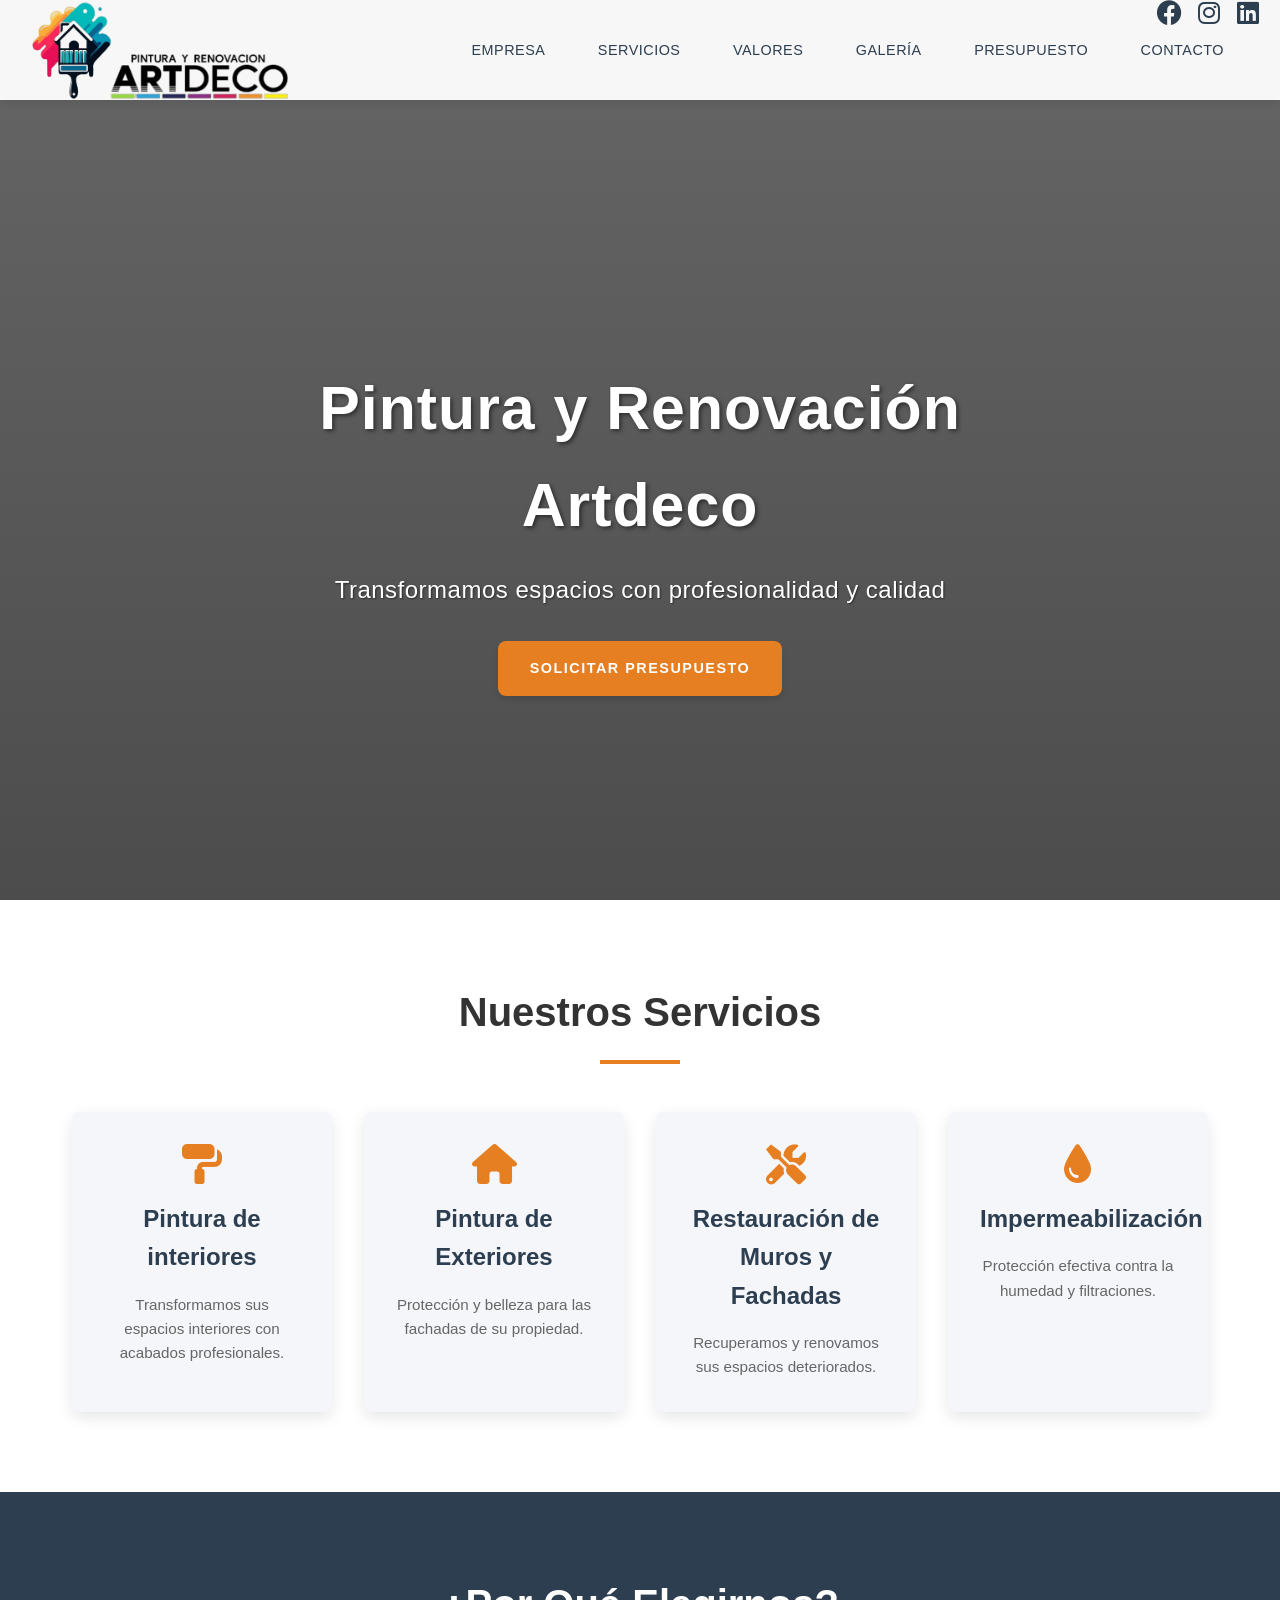
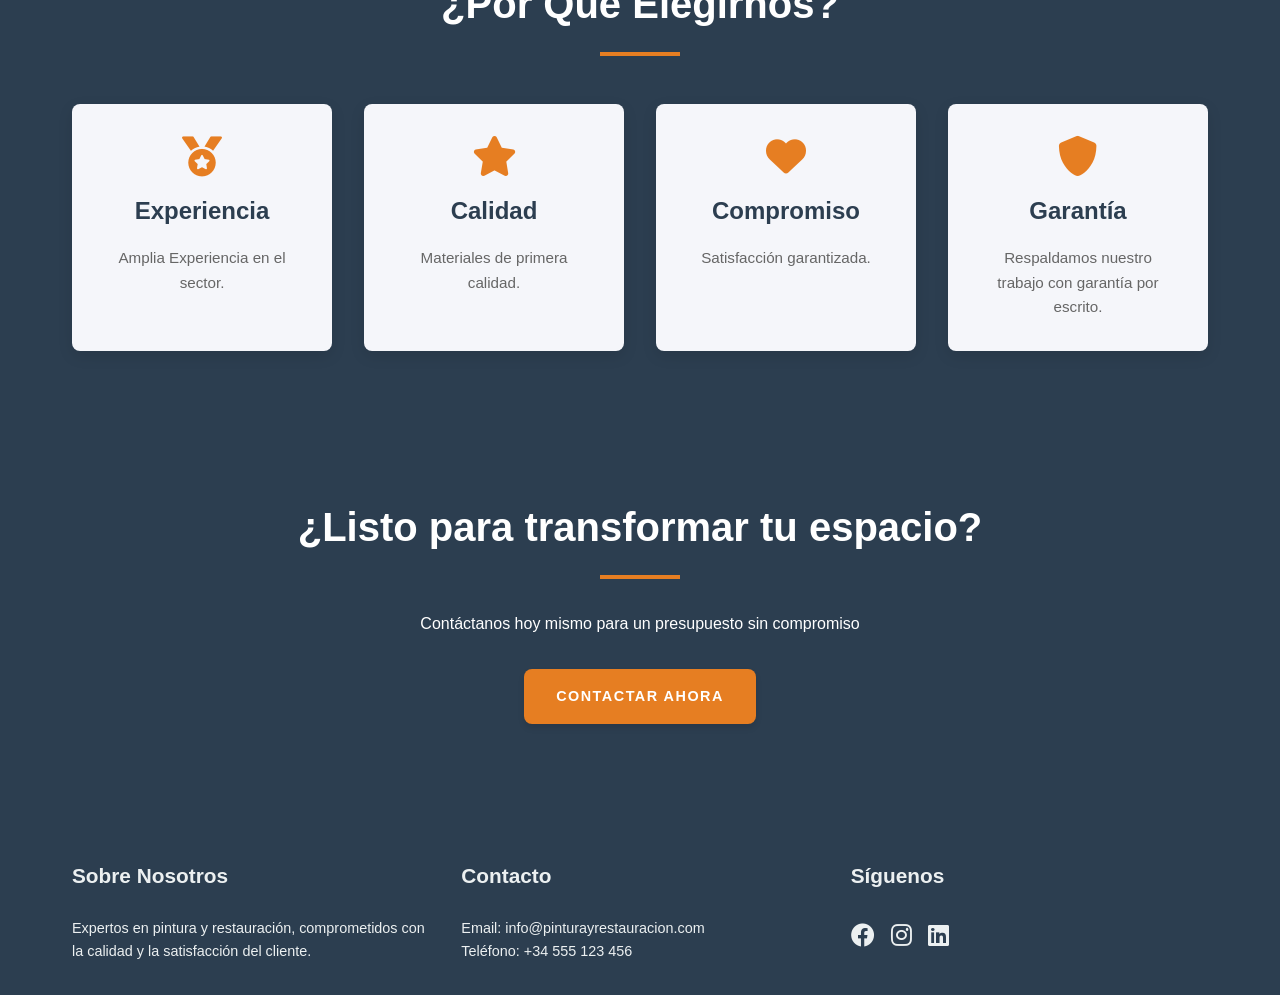
==== commit 806e154b: "Add files via upload" ====
--- a/public_html/index.html
+++ b/public_html/index.html
@@ -37,6 +37,20 @@
             visibility: hidden;
             z-index: 1000;
         }
+        
+            .nav-social-icons {
+        display: flex;
+        position: absolute; /* Asegura que los íconos estén en la esquina */
+        right: 0.8rem; /* Ajusta la distancia desde el borde derecho */
+        right: 0px
+        top: 0rem; /* Ajusta la distancia desde el borde superior */
+        top: 0px;
+        
+    }
+    
+       .nav-social-icons a {
+        padding: 0.5rem; /* Aumentar el padding para hacer más visible */
+    }
 
         .back-to-top:hover {
             background-color: #d35400;
@@ -171,8 +185,8 @@
 
         .main-nav .nav-links .nav-social-icons {
             display: flex;
-            gap: 1.5rem;
-            margin-left: 2rem;
+            gap: 0rem;
+            margin-left: 0rem;
         }
 
         .main-nav .nav-links .nav-social-icons a {
@@ -182,11 +196,11 @@
             display: flex;
             align-items: center;
             justify-content: center;
-            padding: 0.5rem;
+            padding: 0rem;
         }
 
         .main-nav .nav-links .nav-social-icons a i {
-            font-size: 24px !important;
+            font-size: 25px !important;
         }
 
         .main-nav .nav-links .nav-social-icons a:hover {
@@ -218,9 +232,12 @@
             cursor: pointer;
             background: none;
             border: none;
-            padding: 0.5rem;
+            padding: 0rem;
             z-index: 1001;
             margin-left: auto;
+            position: relative;
+            top: 20px; /* Ajusta este valor para mover el botón hamburguesa más abajo */
+
         }
 
         .hamburger-line {
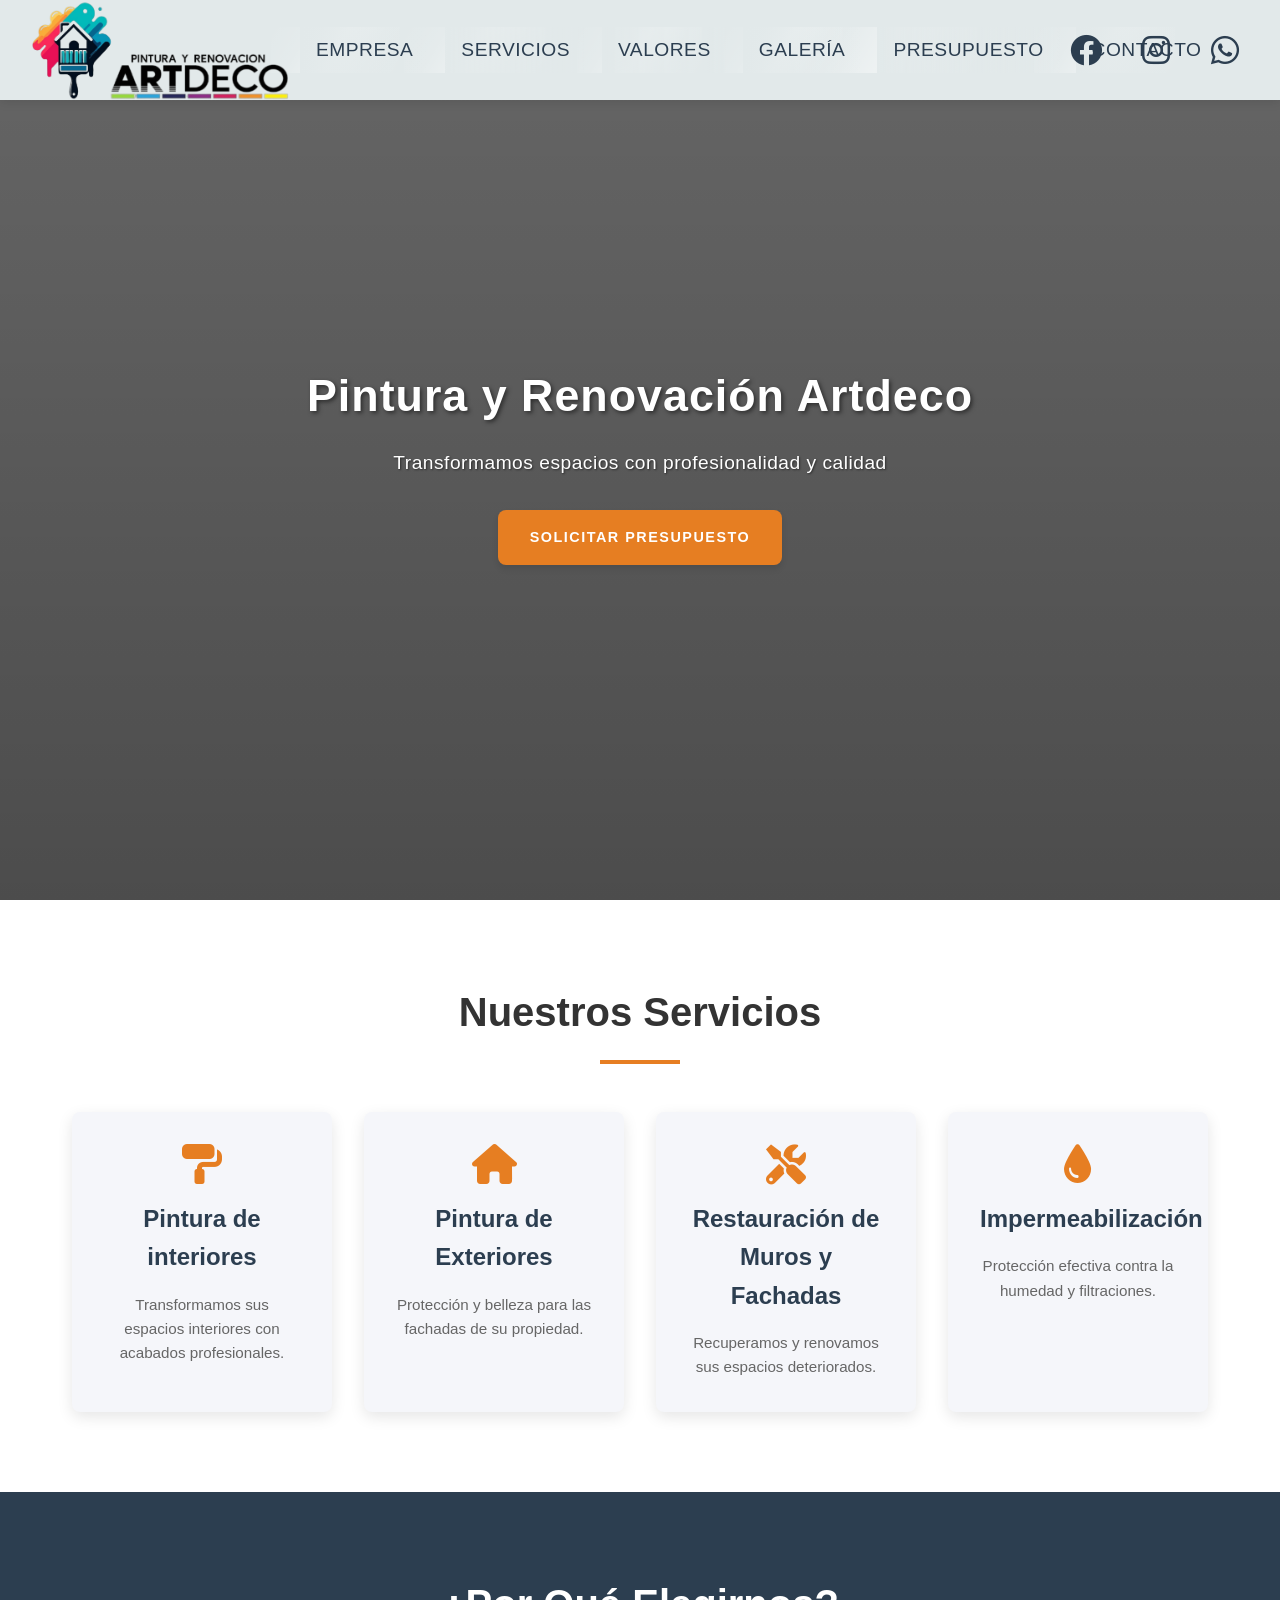
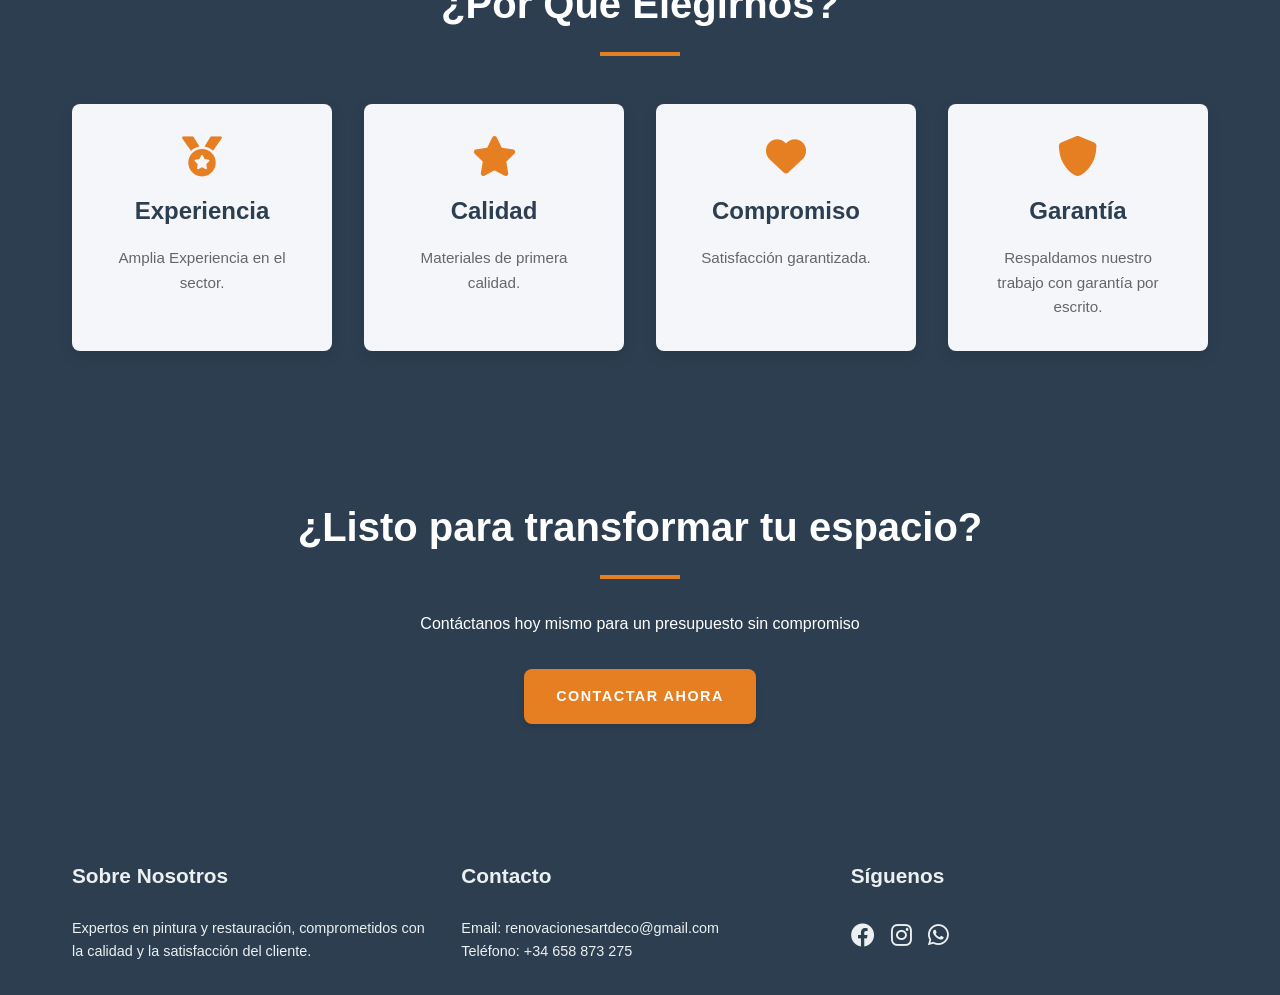
==== commit dbf3837a: "Add files via upload" ====
--- a/public_html/index.html
+++ b/public_html/index.html
@@ -133,7 +133,7 @@
             left: 0;
             width: 100%;
             z-index: 1000;
-            background: rgba(255, 255, 255, 0.95);
+            background: #E2E9EA; /* Cambiado de rgba(255, 255, 255, 0.95) a #EBEBEC */
             box-shadow: 0 2px 10px rgba(0, 0, 0, 0.1);
             padding: 0.25rem 0; /* Reducir el tamaño de la barra de navegación */
             display: flex;
@@ -492,73 +492,304 @@
             transform: translateY(-3px);
         }
 
+    /* Estilos para escritorio (por encima de 768px) */
+@media (min-width: 769px) {
+ 
+    .main-nav {
+        display: flex;
+        justify-content: space-between;
+        align-items: center;
+        padding: 0 2rem;
+    }
+
+    .logo-container {
+        position: relative;
+        width: auto;
+        height: 100px;
+        margin-right: 3rem;
+    }
+
+    .logo {
+        position: absolute;
+        top: 0;
+        left: 0;
+        height: 100%;
+        width: auto;
+        z-index: 1;
+    }
+
+    .logo img {
+        height: 100%;
+        width: auto;
+    }
+
+    .logo-video-container {
+        position: absolute;
+        top: 0;
+        left: 0;
+        height: 100%;
+        width: auto;
+        z-index: 2;
+    }
+
+    .logo-video-container video {
+        height: 100%;
+        width: auto;
+    }
+
+    /* Estados de visibilidad */
+    .logo.hidden {
+        visibility: hidden;
+    }
+
+    .logo-video-container {
+        display: none;
+    }
+
+    .logo-video-container.active {
+        display: block;
+    }
+
+    /* Estilos del menú */
+    .nav-menu {
+        display: flex;
+        justify-content: center;
+        align-items: center;
+        width: 100%;
+        margin-right: 150px;
+        margin-left: 180px; /* Añadimos margen izquierdo para mover el menú a la derecha */
+    }
+    
+    /* Añadimos el efecto de resplandor líquido */
+    .nav-menu a::before {
+        content: '';
+        position: absolute;
+        top: 0;
+        left: 0;
+        width: 100%;
+        height: 100%;
+        background: linear-gradient(
+            120deg,
+            transparent 0%,
+            rgba(255, 255, 255, 0.1) 25%,
+            rgba(255, 255, 255, 0.4) 50%,
+            rgba(255, 255, 255, 0.1) 75%,
+            transparent 100%
+        );
+        transform: translateX(-100%);
+        transition: transform 0.6s cubic-bezier(0.4, 0, 0.2, 1);
+        z-index: -1;
+        margin-right: 50px;
+        margin-left: 100px; /* Añadimos margen izquierdo para mover el menú a la derecha */
+    }
+
+    /* Efecto de subrayado */
+    .nav-menu a::after {
+        content: '';
+        position: absolute;
+        width: 0;
+        height: 2px; /* Grosor de la línea */
+        background: linear-gradient(
+            90deg,
+            transparent,
+            #ffffff,
+            #a8fff9,
+            #ffffff,
+            transparent
+        );
+        left: 50%;
+        bottom: -10px; /* Distancia del texto */
+        transform: translateX(-50%);
+        transition: width 0.3s ease; /* Transición suave para el subrayado */
+        filter: drop-shadow(0 0 5px rgba(255, 255, 255, 0.8)); /* Sombra para la línea */
+    }
+
+    /* Efectos al hover manteniendo los existentes y añadiendo los nuevos */
+    .nav-menu a:hover {
+        background-position: 0 0;
+        text-shadow: 
+            0 0 8px rgba(255, 255, 255, 0.3),
+            0 0 15px rgba(255, 255, 255, 0.2);
+    }
+
+    .nav-menu a:hover::before {
+        transform: translateX(100%);
+    }
+
+    .nav-menu a:hover::after {
+        width: 80%;
+        opacity: 1;
+        box-shadow: 
+            0 2px 4px rgba(255, 255, 255, 0.8),
+            0 4px 8px rgba(255, 255, 255, 0.5);
+    }
+
+    .nav-menu a {
+        font-size: 1.2rem !important;
+        font-weight: 500;
+        padding: 0 1.5rem;
+        white-space: nowrap;
+        text-align: center;
+        position: relative; /* Para el subrayado */
+        transition: all 0.3s ease; /* Transición suave para la sombra */
+       background: linear-gradient(
+            90deg,
+            transparent 0%,
+            #E2E9EA 50%,
+            transparent 100%
+        );
+        background-size: 200% 100%;
+        background-position: 100% 0;
+        animation: shimmer 3s infinite linear;
+    }
+
+    /* Estilos de iconos sociales */
+    .nav-social-icons {
+        display: flex;
+        align-items: center;
+        gap: 1.5rem !important;
+        height: 100%;
+        margin-left: 2rem;
+        position: absolute;
+        min-width: fit-content;
+        margin-right: 20px !important; /* Añadimos margen izquierdo para mover el menú a la derecha */
+        transition: transform 0.3s ease;
+    }
+
+    .nav-social-icons a i {
+        font-size: 32px !important;
+        display: flex;
+        align-items: center;
+        height: 100%;
+        transition: transform 0.3s ease;
+    }
+
+    .main-nav .nav-links .nav-social-icons a i {
+        font-size: 32px !important;
+    }
+
+    .nav-social-icons a:hover i {
+        transform: scale(1.1);
+        filter: drop-shadow(0 3px 5px rgba(255, 255, 255, 0.5));
+    }
+
+    .nav-social-icons a::after {
+        content: '';
+        position: absolute;
+        width: 0;
+        height: 2.5px;
+        background: var(--secondary-color);
+        left: 50%;
+        bottom: -15px;
+        transform: translateX(-50%);
+        transition: width 0.3s ease;
+        box-shadow: 0 0 8px var(--secondary-color);
+    }
+    
+    .nav-social-icons a:hover::after {
+        width: 100%;
+    }
+
+    .main-nav .nav-links {
+        display: flex;
+        justify-content: space-between;
+        align-items: center;
+        width: 100%;
+        margin-left: 2rem;
+    }
+}
+
         /* Media Queries */
         @media (max-width: 768px) {
-            .hamburger {
-                display: block;
-            }
+        .hamburger {
+            display: block;
+        }
+
+        .nav-menu {
+            position: fixed;
+            top: -100vh;
+            right: 0; /* Cambiado de left a right para alinearlo con el botón hamburguesa */
+            width: 100%;
+            background-color: rgba(255, 255, 255, 0.6);
+            backdrop-filter: blur(8px);
+            -webkit-backdrop-filter: blur(8px);
+            flex-direction: column;
+            text-align: center;
+            transition: all 0.4s cubic-bezier(0.4, 0, 0.2, 1);
+            box-shadow: 0 2px 5px rgba(0, 0, 0, 0.1);
+            padding: 1rem 0;
+            display: flex;
+            align-items: center; /* Cambiado a center para mejor alineación */
+            justify-content: center; /* Cambiado a center para mejor alineación */
+            gap: 1rem;
+            transform: translateY(-100%);
+            z-index: 998;
+            margin-top: 100px;
+            opacity: 1; /* Cambiado de 2 a 1 ya que opacity no puede ser mayor que 1 */
+        }
+
+        .nav-menu.active {
+            top: 0;
+            transform: translateY(0); /* Animación de deslizamiento */
+            opacity: 1; /* Se hace visible */
+        }
+
+        .nav-menu a {
+            display: block;
+            padding: 1rem 0;
+            margin: 0.5rem 0;
+            width: 100%;
+            transform: translateY(-20px); /* Preparación para la animación de los enlaces */
+            opacity: 0;
+            transition: all 0.3s ease;
+            font-size: 1.02rem !important; /* Aumenta el tamaño de la letra */
+            font-weight: 500 !important; /* Opcional: hace la letra un poco más gruesa para mejor legibilidad */
+        }
+
+        .nav-menu.active a {
+            transform: translateY(0);
+            opacity: 1;
+            transition-delay: calc(0.1s * var(--i)); /* Efecto cascada para los enlaces */
+        }
 
             .nav-links {
-                justify-content: space-between;
-                padding: 1rem 2rem;
-                flex-direction: row;
-            }
-
-            .nav-menu {
-                position: fixed;
-                left: -100%;
-                top: 50px; /* Reducir el tamaño de la barra de navegación en móviles */
-                flex-direction: column;
-                background-color: rgba(255, 255, 255, 0.95);
-                width: 100%;
-                text-align: center;
-                transition: var(--transition);
-                box-shadow: 0 2px 5px rgba(0, 0, 0, 0.1);
-                padding: 1rem 0;
-            }
-
-            .nav-menu.active {
-                left: 0;
-            }
-
-            .nav-social-icons {
-                display: flex; /* Asegurar que los íconos de redes sociales sean visibles en móviles */
-                justify-content: center;
-                margin-top: 1rem;
-            }
-
-            .logo {
-                margin: 0;
-            }
-
-            .nav-menu a {
-                margin: 0.5rem 0;
-                width: 100%;
-                text-align: center;
-                padding: 0.8rem;
-            }
-
-            /* Animación del botón hamburguesa */
-            .hamburger.active .hamburger-line:nth-child(2) {
-                opacity: 0;
-            }
-
-            .hamburger.active .hamburger-line:nth-child(1) {
-                transform: translateY(8px) rotate(45deg);
-            }
-
-            .hamburger.active .hamburger-line:nth-child(3) {
+            justify-content: space-between;
+            padding: 1rem 2rem;
+            flex-direction: row;
+        }
+        
+        .nav-social-icons {
+            display: flex; /* Asegurar que los íconos de redes sociales sean visibles en móviles */
+            justify-content: center;
+            margin-top: 1rem;
+        }
+            
+        .logo {
+            margin: 0;
+        }
+    }
+
+        /* Animación del botón hamburguesa */
+        .hamburger.active .hamburger-line:nth-child(2) {
+            opacity: 0;
+        }
+
+        .hamburger.active .hamburger-line:nth-child(1) {
+            transform: translateY(8px) rotate(45deg);
+        }
+
+        .hamburger.active .hamburger-line:nth-child(3) {
                 transform: translateY(-8px) rotate(-45deg);
-            }
-
-            .hero-content h1 {
+        }
+
+        .hero-content h1 {
                 font-size: 2.8rem;
-            }
-
-            .hero-content p {
-                font-size: 1.2rem;
-            }
-        }
+        }
+
+        .hero-content p {
+            font-size: 1.2rem;
+        }
+    
     </style>
 </head>
 <body>
@@ -599,9 +830,9 @@
                 </div>
                 <!-- Div para iconos sociales -->
                 <div class="nav-social-icons">
-                    <a href="#"><i class="fab fa-facebook"></i></a>
-                    <a href="#"><i class="fab fa-instagram"></i></a>
-                    <a href="#"><i class="fab fa-linkedin"></i></a>
+                    <a href="https://www.facebook.com/people/Renovaciones-Artdeco/61557508563156/?_rdr"><i class="fab fa-facebook"></i></a>
+                    <a href="https://www.instagram.com/renovacionesartdeco/"><i class="fab fa-instagram"></i></a>
+                    <a href="https://wa.me/658873275"><i class="fab fa-whatsapp"></i></a>
                 </div>
             </div>
         </nav>
@@ -687,15 +918,15 @@
                 </div>
                 <div>
                     <h3>Contacto</h3>
-                    <p>Email: info@pinturayrestauracion.com</p>
-                    <p>Teléfono: +34 555 123 456</p>
+                    <p>Email: renovacionesartdeco@gmail.com</p>
+                    <p>Teléfono: +34 658 873 275</p>
                 </div>
                 <div>
                     <h3>Síguenos</h3>
                     <div class="social-icons">
-                        <a href="#"><i class="fab fa-facebook"></i></a>
-                        <a href="#"><i class="fab fa-instagram"></i></a>
-                        <a href="#"><i class="fab fa-linkedin"></i></a>
+                        <a href="https://www.facebook.com/people/Renovaciones-Artdeco/61557508563156/?_rdr"><i class="fab fa-facebook"></i></a>
+                        <a href="https://www.instagram.com/renovacionesartdeco/"><i class="fab fa-instagram"></i></a>
+                        <a href="https://wa.me/658873275"><i class="fab fa-whatsapp"></i></a>
                     </div>
                 </div>
             </div>
@@ -907,5 +1138,23 @@
             });
         });
     </script>
+    
+     <script>
+    document.addEventListener('DOMContentLoaded', function() {
+    const hamburger = document.querySelector('.hamburger');
+    const navMenu = document.querySelector('.nav-menu');
+
+    // Cierra el menú al hacer clic fuera
+    document.addEventListener('click', function(event) {
+        const isClickInsideMenu = navMenu.contains(event.target);
+        const isClickOnHamburger = hamburger.contains(event.target);
+        
+        if (!isClickInsideMenu && !isClickOnHamburger && navMenu.classList.contains('active')) {
+            navMenu.classList.remove('active');
+            hamburger.classList.remove('active');
+        }
+    });
+});
+ </script>
 </body>
 </html>
